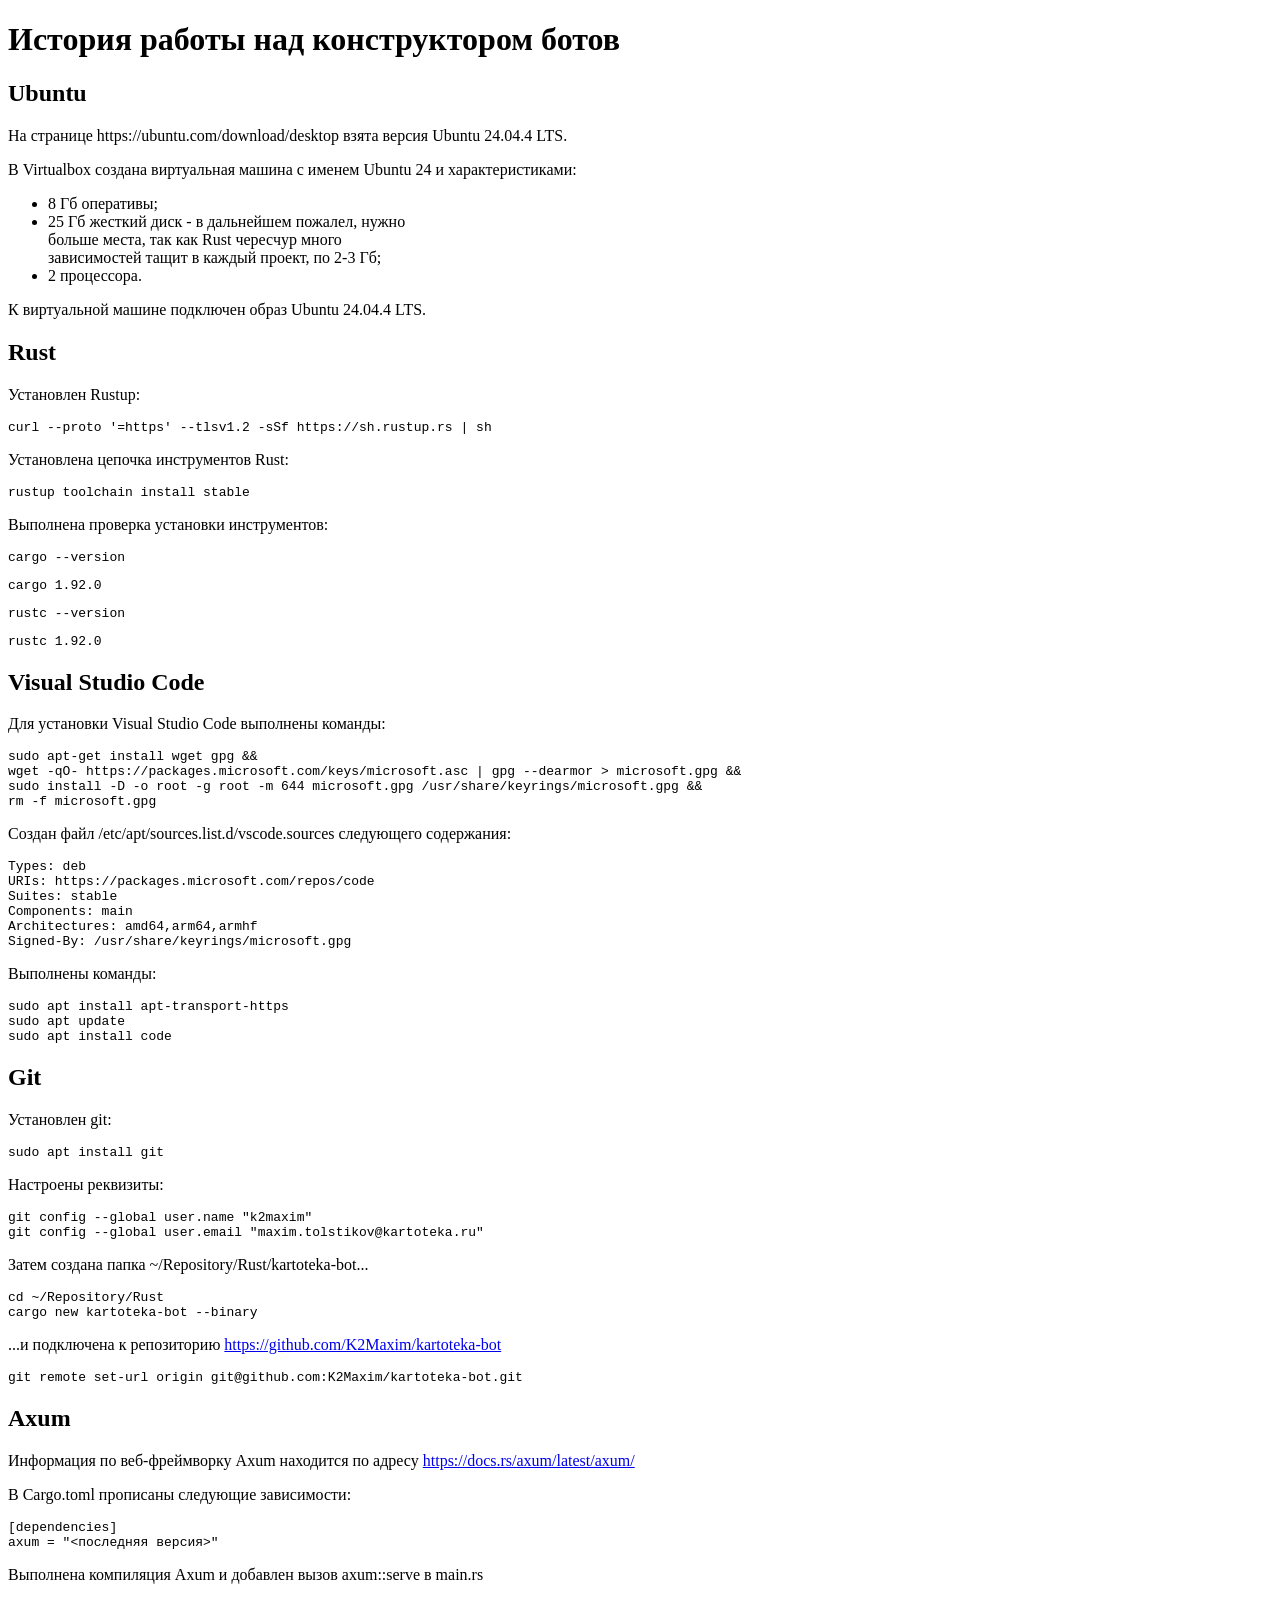
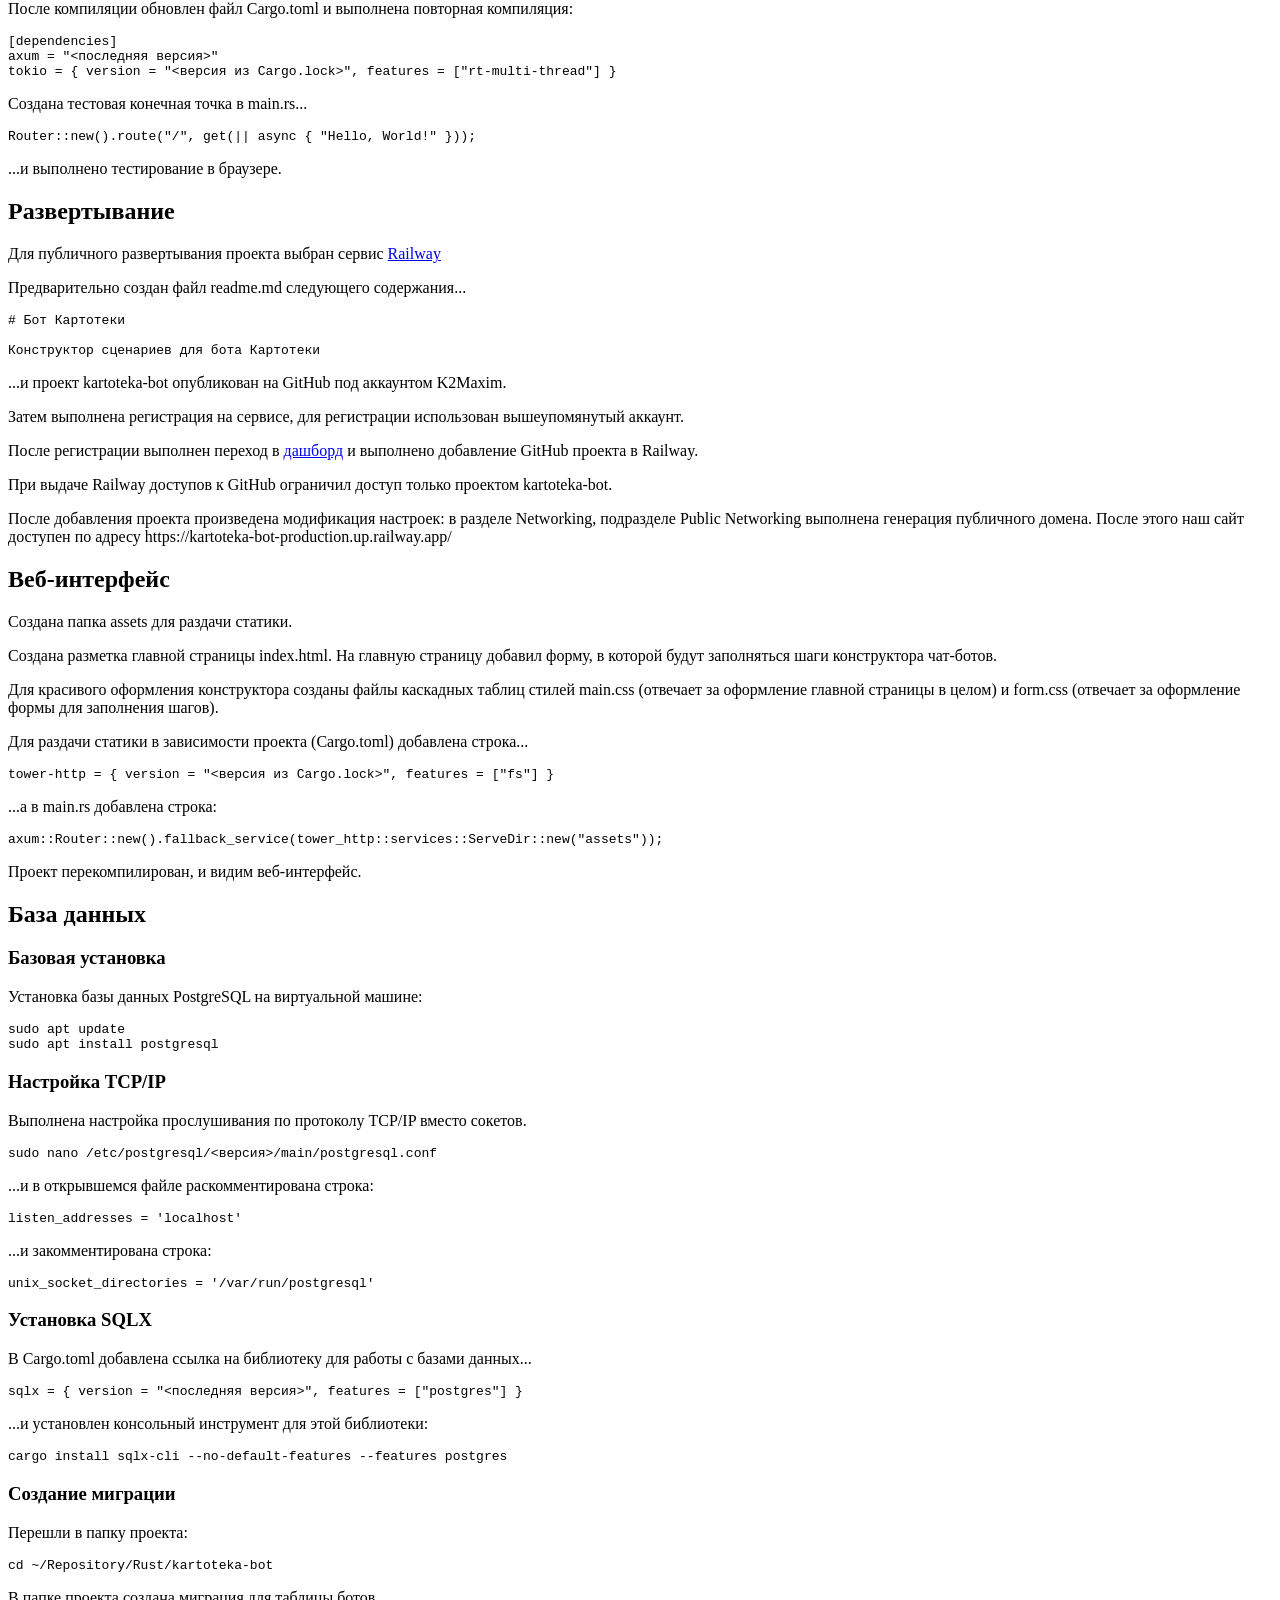
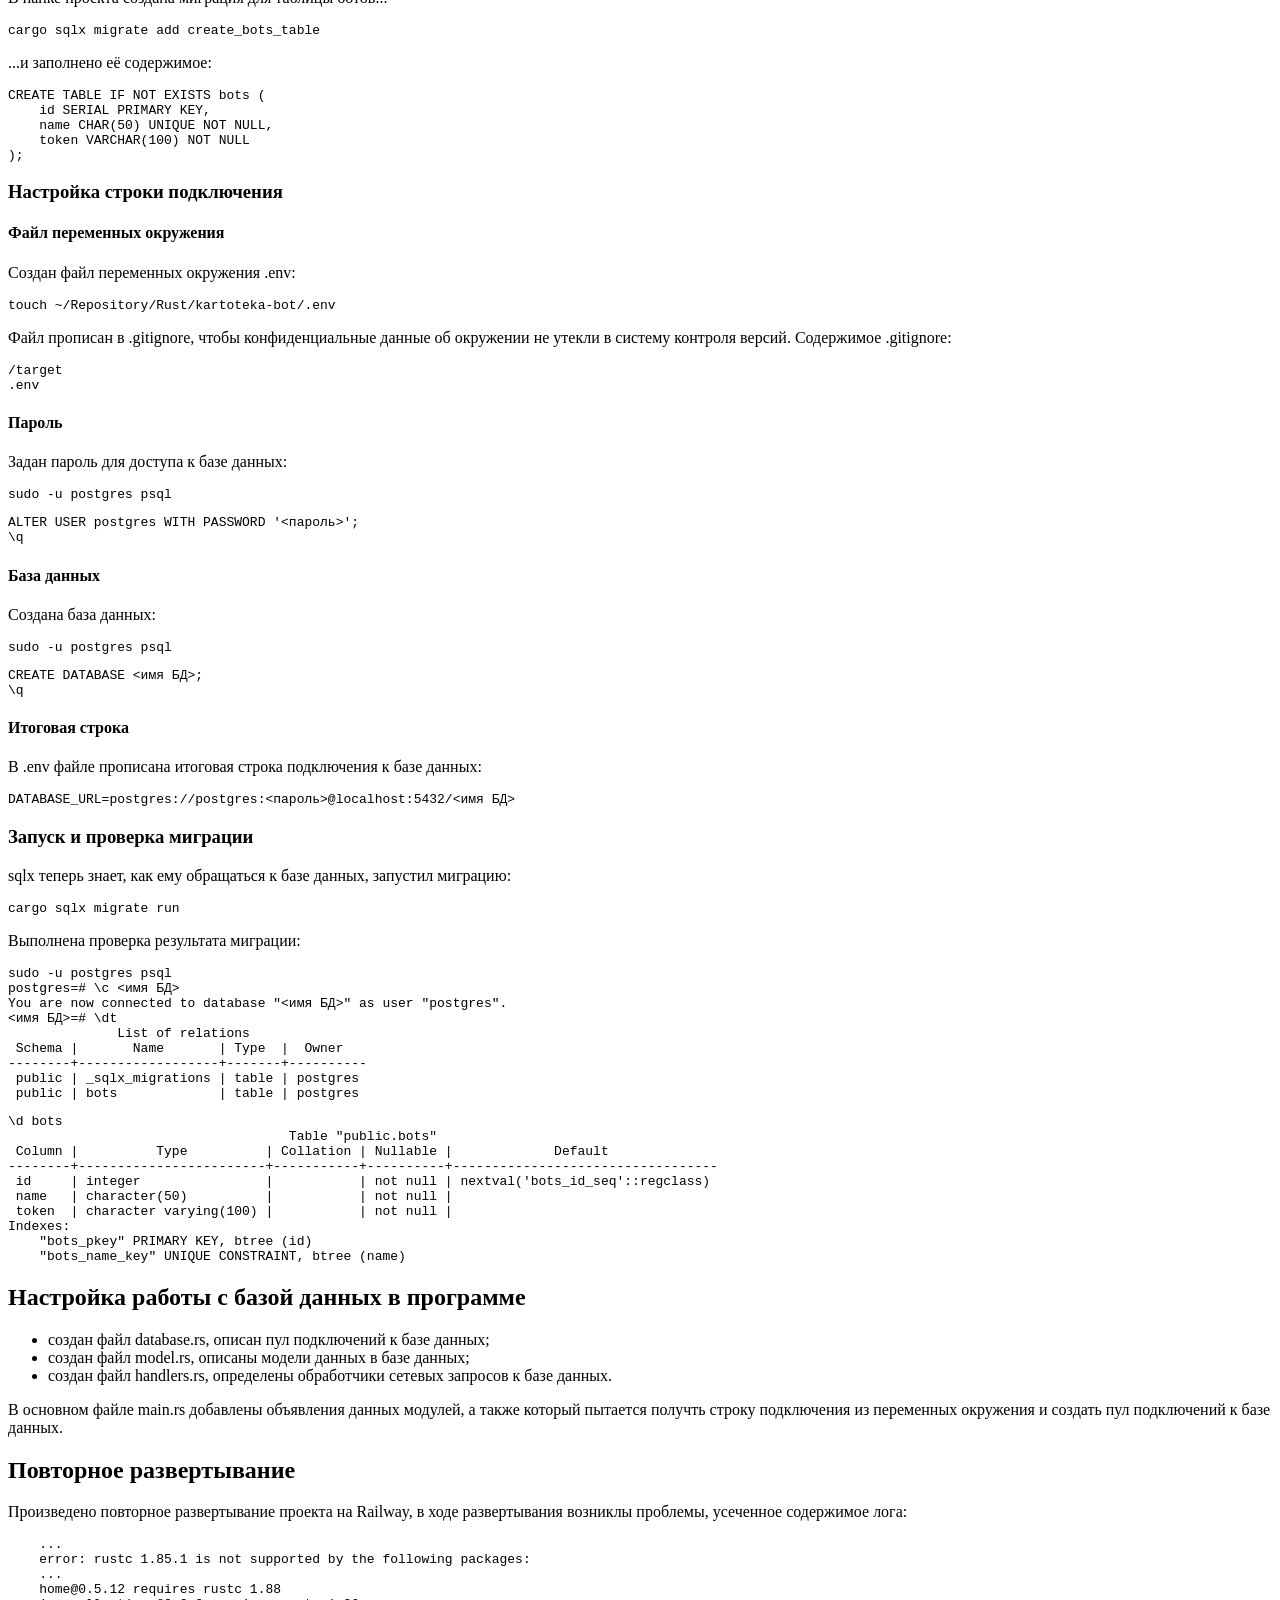
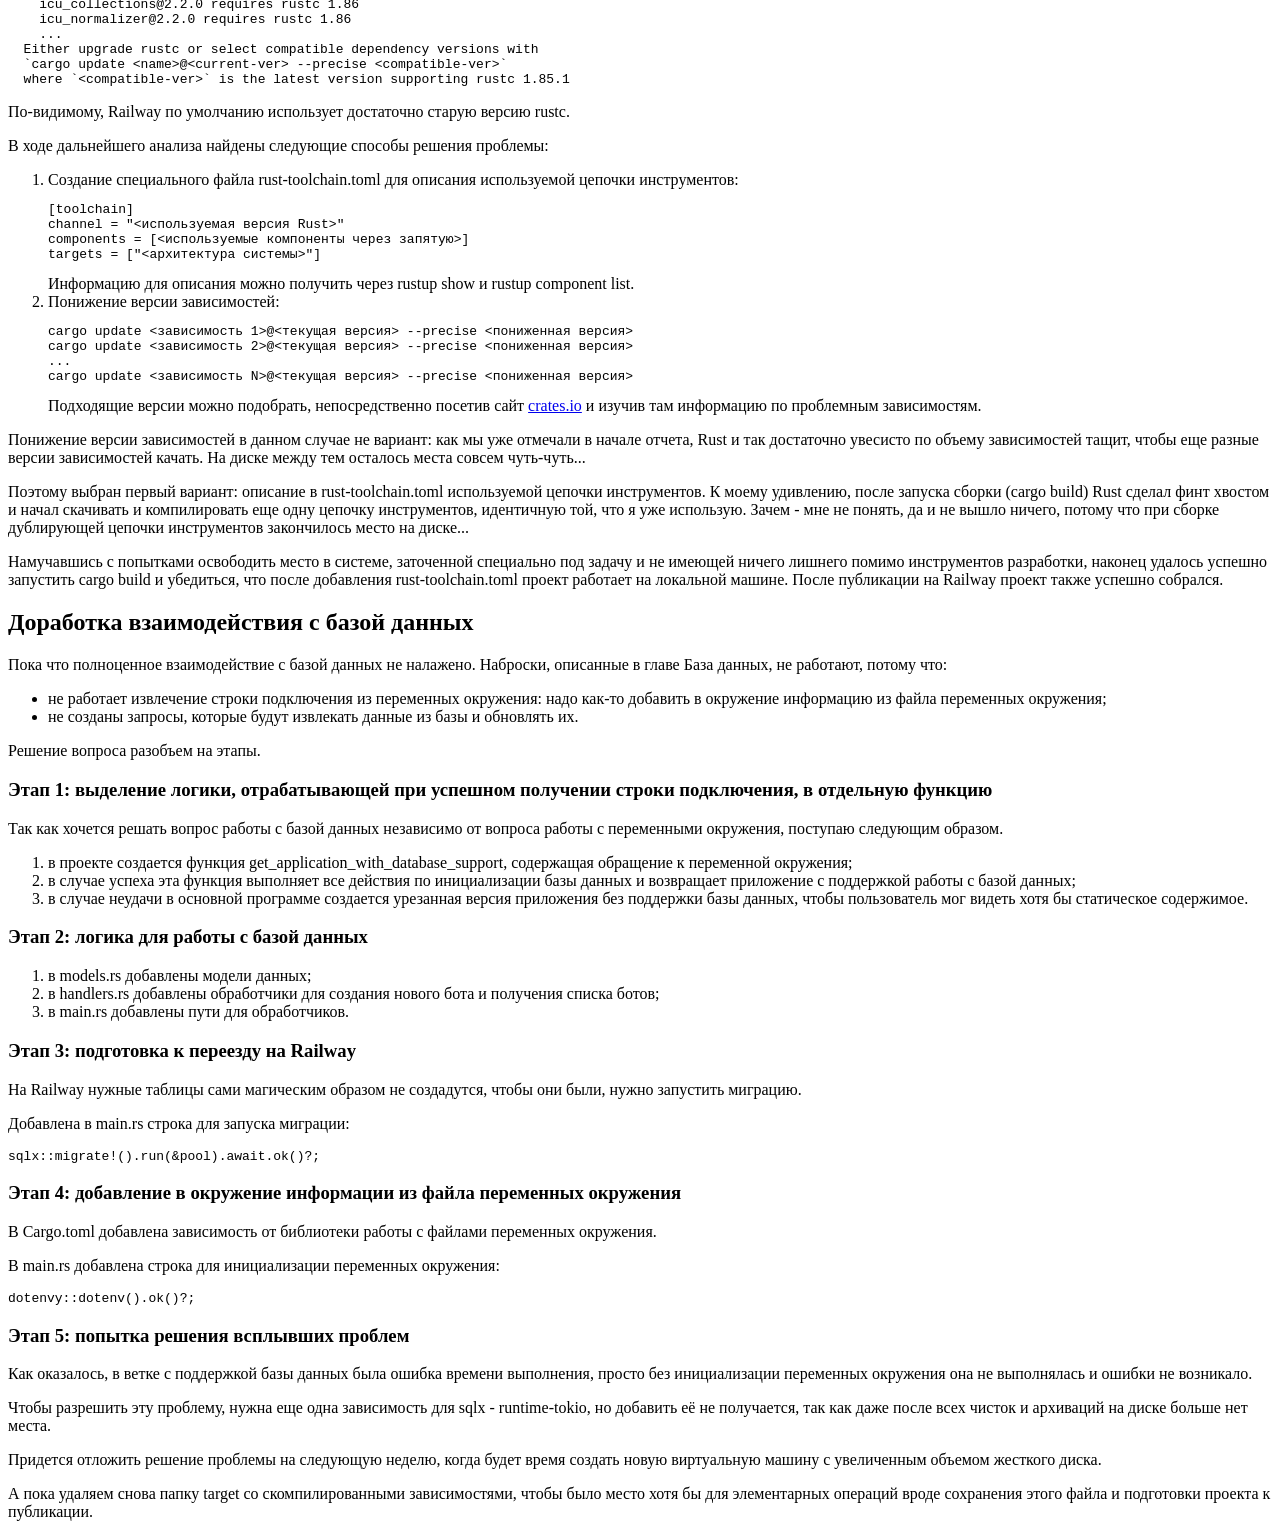
==== assets/history.html @ 2fc9e733 "Продолжение настройки базы данных, дополнение отчета и его переименование из report.html в history.h" ====
<!DOCTYPE html>
<html lang="ru">
<head>
	<meta charset="UTF-8">
	<meta
		name="viewport"
		content="width=device-width, initial-scale=1.0">
	<title>История конструктора ботов</title>
	<link rel="icon" href="[data-uri]">
</head>
<body>
	<h1>История работы над конструктором ботов</h1>

	<h2>Ubuntu</h2>
	<p>На странице https://ubuntu.com/download/desktop взята версия Ubuntu 24.04.4 LTS.</p>
	<p>В Virtualbox создана виртуальная машина с именем Ubuntu 24 и характеристиками:</p>
	<ul>
		<li>8 Гб оперативы;</li>
		<li>
			25 Гб жесткий диск - в дальнейшем пожалел, нужно<br>
			больше места, так как Rust чересчур много<br>
			зависимостей тащит в каждый проект, по 2-3 Гб;
		</li>
		<li>2 процессора.</li>
	</ul>
	<p>К виртуальной машине подключен образ Ubuntu 24.04.4 LTS.</p>
	
	<h2>Rust</h2>
	<p>Установлен Rustup:</p>
	<pre><code>curl --proto '=https' --tlsv1.2 -sSf https://sh.rustup.rs | sh</code></pre>
	<p>Установлена цепочка инструментов Rust:</p>
	<pre><code>rustup toolchain install stable</code></pre>
	<p>Выполнена проверка установки инструментов:</p>
	<pre><code>cargo --version</code></pre>
	<pre><code>cargo 1.92.0</code></pre>
	<pre><code>rustc --version</code></pre>
	<pre><code>rustc 1.92.0</code></pre>

	<h2>Visual Studio Code</h2>
	<p>Для установки Visual Studio Code выполнены команды:</p>
	<pre><code>sudo apt-get install wget gpg &amp;&amp;
wget -qO- https://packages.microsoft.com/keys/microsoft.asc | gpg --dearmor &gt; microsoft.gpg &amp;&amp;
sudo install -D -o root -g root -m 644 microsoft.gpg /usr/share/keyrings/microsoft.gpg &amp;&amp;
rm -f microsoft.gpg</code></pre>
	<p>Создан файл /etc/apt/sources.list.d/vscode.sources следующего содержания:</p>
	<pre><code>Types: deb
URIs: https://packages.microsoft.com/repos/code
Suites: stable
Components: main
Architectures: amd64,arm64,armhf
Signed-By: /usr/share/keyrings/microsoft.gpg</code></pre>
	<p>Выполнены команды:</p>
	<pre><code>sudo apt install apt-transport-https
sudo apt update
sudo apt install code</code></pre>

	<h2>Git</h2>
	<p>Установлен git:</p>
	<pre><code>sudo apt install git</code></pre>
	<p>Настроены реквизиты:</p>
	<pre><code>git config --global user.name "k2maxim"
git config --global user.email "maxim.tolstikov@kartoteka.ru"</code></pre>
	<p>Затем создана папка ~/Repository/Rust/kartoteka-bot...</p>
	<pre><code>cd ~/Repository/Rust
cargo new kartoteka-bot --binary</code></pre>
	<p>
		...и подключена к репозиторию
		<a href="https://github.com/K2Maxim/kartoteka-bot">
			https://github.com/K2Maxim/kartoteka-bot
		</a>
	</p>
	<pre><code>git remote set-url origin git@github.com:K2Maxim/kartoteka-bot.git</code></pre>

	<h2>Axum</h2>
	<p>
		Информация по веб-фреймворку Axum находится по адресу
		<a href="https://docs.rs/axum/latest/axum/">https://docs.rs/axum/latest/axum/</a>
	</p>
	<p>В Cargo.toml прописаны следующие зависимости:</p>
	<pre><code>[dependencies]
axum = "&lt;последняя версия&gt;"</code></pre>
	<p>Выполнена компиляция Axum и добавлен вызов axum::serve в main.rs</p>
	<p>После компиляции обновлен файл Cargo.toml и выполнена повторная компиляция:</p>
	<pre><code>[dependencies]
axum = "&lt;последняя версия&gt;"
tokio = { version = "&lt;версия из Cargo.lock&gt;", features = ["rt-multi-thread"] }</code></pre>
	<p>Создана тестовая конечная точка в main.rs...</p>
	<pre><code>Router::new().route("/", get(|| async { "Hello, World!" }));</code></pre>
	<p>...и выполнено тестирование в браузере.</p>

	<h2>Развертывание</h2>
	<p>Для публичного развертывания проекта выбран сервис <a href="https://railway.com/">Railway</a></p>
	<p>Предварительно создан файл readme.md следующего содержания...</p>
	<pre><code># Бот Картотеки

Конструктор сценариев для бота Картотеки</code></pre>
	<p>...и проект kartoteka-bot опубликован на GitHub под аккаунтом K2Maxim.</p>
	<p>Затем выполнена регистрация на сервисе, для регистрации использован вышеупомянутый аккаунт.</p>
	<p>После регистрации выполнен переход в <a href="https://railway.com/dashboard">дашборд</a> и выполнено добавление GitHub проекта в Railway.</p>
	<p>При выдаче Railway доступов к GitHub ограничил доступ только проектом kartoteka-bot.</p>
	<p>После добавления проекта произведена модификация настроек: в разделе Networking, подразделе Public Networking выполнена генерация публичного домена. После этого наш сайт доступен по адресу https://kartoteka-bot-production.up.railway.app/</p>
	
	<h2>Веб-интерфейс</h2>
	<p>Создана папка assets для раздачи статики.</p>
	<p>Создана разметка главной страницы index.html. На главную страницу добавил форму, в которой будут заполняться шаги конструктора чат-ботов.</p>
	<p>Для красивого оформления конструктора созданы файлы каскадных таблиц стилей main.css (отвечает за оформление главной страницы в целом) и form.css (отвечает за оформление формы для заполнения шагов).</p>
	<p>Для раздачи статики в зависимости проекта (Cargo.toml) добавлена строка...</p>
	<pre><code>tower-http = { version = "&lt;версия из Cargo.lock&gt;", features = ["fs"] }</code></pre>
	<p>...а в main.rs добавлена строка:</p>
	<pre><code>axum::Router::new().fallback_service(tower_http::services::ServeDir::new("assets"));</code></pre>
	<p>Проект перекомпилирован, и видим веб-интерфейс.</p>
	
	<h2>База данных</h2>
	
	<h3>Базовая установка</h3>
	<p>Установка базы данных PostgreSQL на виртуальной машине:</p>
	<pre><code>sudo apt update
sudo apt install postgresql</code></pre>

	<h3>Настройка TCP/IP</h3>
	<p>Выполнена настройка прослушивания по протоколу TCP/IP вместо сокетов.</p>
	<pre><code>sudo nano /etc/postgresql/&lt;версия&gt;/main/postgresql.conf</code></pre>
	<p>...и в открывшемся файле раскомментирована строка:</p>
	<pre><code>listen_addresses = 'localhost'</code></pre>
	<p>...и закомментирована строка:</p>
	<pre><code>unix_socket_directories = '/var/run/postgresql'</code></pre>

	<h3>Установка SQLX</h3>
	<p>В Cargo.toml добавлена ссылка на библиотеку для работы с базами данных...</p>
	<pre><code>sqlx = { version = "&lt;последняя версия&gt;", features = ["postgres"] }</code></pre>
	<p>...и установлен консольный инструмент для этой библиотеки:</p>
	<pre><code>cargo install sqlx-cli --no-default-features --features postgres</code></pre>

	<h3>Создание миграции</h3>
	<p>Перешли в папку проекта:</p>
	<pre><code>cd ~/Repository/Rust/kartoteka-bot</code></pre>
	<p>В папке проекта создана миграция для таблицы ботов...</p>
	<pre><code>cargo sqlx migrate add create_bots_table</code></pre>
	<p>...и заполнено её содержимое:</p>
	<pre><code>CREATE TABLE IF NOT EXISTS bots (
    id SERIAL PRIMARY KEY,
    name CHAR(50) UNIQUE NOT NULL,
    token VARCHAR(100) NOT NULL
);</code></pre>

	<h3>Настройка строки подключения</h3>

	<h4>Файл переменных окружения</h4>
	<p>Создан файл переменных окружения .env:</p>
	<pre><code>touch ~/Repository/Rust/kartoteka-bot/.env</code></pre>
	<p>
	Файл прописан в .gitignore, чтобы конфиденциальные данные об окружении
	не утекли в систему контроля версий. Содержимое .gitignore:
	</p>

	<pre><code>/target
.env</code></pre>

	<h4>Пароль</h4>
	<p>Задан пароль для доступа к базе данных:</p>
	<pre><code>sudo -u postgres psql</code></pre>
	<pre><code>ALTER USER postgres WITH PASSWORD '&lt;пароль&gt;';
\q</code></pre>

	<h4>База данных</h4>
	<p>Создана база данных:</p>
	<pre><code>sudo -u postgres psql</code></pre>
	<pre><code>CREATE DATABASE &lt;имя БД&gt;;
\q</code></pre>

	<h4>Итоговая строка</h4>
	<p>В .env файле прописана итоговая строка подключения к базе данных:</p>
	<pre><code>DATABASE_URL=postgres://postgres:&lt;пароль&gt;@localhost:5432/&lt;имя БД&gt;</code></pre>

	<h3>Запуск и проверка миграции</h3>
	<p>sqlx теперь знает, как ему обращаться к базе данных, запустил миграцию:</p>
	<pre><code>cargo sqlx migrate run</code></pre>
	<p>Выполнена проверка результата миграции:</p>
	<pre><code>sudo -u postgres psql
postgres=# \c &lt;имя БД&gt;
You are now connected to database "&lt;имя БД&gt;" as user "postgres".
&lt;имя БД&gt;=# \dt
              List of relations
 Schema |       Name       | Type  |  Owner
--------+------------------+-------+----------
 public | _sqlx_migrations | table | postgres
 public | bots             | table | postgres</code></pre>

<pre><code>\d bots
                                    Table "public.bots"
 Column |          Type          | Collation | Nullable |             Default
--------+------------------------+-----------+----------+----------------------------------
 id     | integer                |           | not null | nextval('bots_id_seq'::regclass)
 name   | character(50)          |           | not null |
 token  | character varying(100) |           | not null |
Indexes:
    "bots_pkey" PRIMARY KEY, btree (id)
    "bots_name_key" UNIQUE CONSTRAINT, btree (name)</code></pre>

	<h2>Настройка работы с базой данных в программе</h2>
	<ul>
		<li>создан файл database.rs, описан пул подключений к базе данных;</li>
		<li>создан файл model.rs, описаны модели данных в базе данных;</li>
		<li>создан файл handlers.rs, определены обработчики сетевых запросов к базе данных.</li>
	</ul>
	<p>В основном файле main.rs добавлены объявления данных модулей, а также который пытается получть строку подключения из переменных окружения и создать пул подключений к базе данных.</p>
	
	<h2>Повторное развертывание</h2>
	<p>Произведено повторное развертывание проекта на Railway, в ходе развертывания возниклы проблемы, усеченное содержимое лога:</p>
	<pre><code>    ...
    error: rustc 1.85.1 is not supported by the following packages:
    ...
    home@0.5.12 requires rustc 1.88
    icu_collections@2.2.0 requires rustc 1.86
    icu_normalizer@2.2.0 requires rustc 1.86
    ...
  Either upgrade rustc or select compatible dependency versions with
  `cargo update &lt;name&gt;@&lt;current-ver&gt; --precise &lt;compatible-ver&gt;`
  where `&lt;compatible-ver&gt;` is the latest version supporting rustc 1.85.1</code></pre>
	<p>По-видимому, Railway по умолчанию использует достаточно старую версию rustc.</p>
	<p>В ходе дальнейшего анализа найдены следующие способы решения проблемы:</p>
	<ol>
		<li>
			Создание специального файла rust-toolchain.toml
			для описания используемой цепочки инструментов:
			<pre><code>[toolchain]
channel = "&lt;используемая версия Rust&gt;"
components = [&lt;используемые компоненты через запятую&gt;]
targets = ["&lt;архитектура системы&gt;"]</code></pre>
			Информацию для описания можно получить через rustup show и rustup component list.
		</li>
		<li>
			Понижение версии зависимостей:
			<pre><code>cargo update &lt;зависимость 1&gt;@&lt;текущая версия&gt; --precise &lt;пониженная версия&gt;
cargo update &lt;зависимость 2&gt;@&lt;текущая версия&gt; --precise &lt;пониженная версия&gt;
...
cargo update &lt;зависимость N&gt;@&lt;текущая версия&gt; --precise &lt;пониженная версия&gt;</code></pre>
			Подходящие версии можно подобрать, непосредственно посетив
			сайт <a href="https://crates.io/">crates.io</a> и изучив там
			информацию по проблемным зависимостям.
		</li>
	</ol>
	<p>
		Понижение версии зависимостей в данном случае не вариант: как мы уже отмечали
		в начале отчета, Rust и так достаточно увесисто по объему зависимостей тащит,
		чтобы еще разные версии зависимостей качать. На диске между тем осталось места
		совсем чуть-чуть...
	</p>
	<p>
		Поэтому выбран первый вариант: описание в rust-toolchain.toml используемой
		цепочки инструментов. К моему удивлению, после запуска сборки (cargo build)
		Rust сделал финт хвостом и начал скачивать и компилировать еще одну цепочку
		инструментов, идентичную той, что я уже использую. Зачем - мне не понять,
		да и не вышло ничего, потому что при сборке дублирующей цепочки инструментов
		закончилось место на диске...
	</p>
	<p>
		Намучавшись с попытками освободить место в системе, заточенной специально под задачу
		и не имеющей ничего лишнего помимо инструментов разработки, наконец удалось успешно
		запустить cargo build и убедиться, что после добавления rust-toolchain.toml проект
		работает на локальной машине. После публикации на Railway проект также успешно собрался.
	</p>

	<h2>Доработка взаимодействия с базой данных</h2>
	<p>Пока что полноценное взаимодействие с базой данных не налажено. Наброски, описанные в главе База данных, не работают, потому что:</p>
	<ul>
		<li>не работает извлечение строки подключения из переменных окружения: надо как-то добавить в окружение информацию из файла переменных окружения;</li>
		<li>не созданы запросы, которые будут извлекать данные из базы и обновлять их.</li>
	</ul>
	<p>Решение вопроса разобъем на этапы.</p>

	<h3>Этап 1: выделение логики, отрабатывающей при успешном получении строки подключения, в отдельную функцию</h3>
	<p>Так как хочется решать вопрос работы с базой данных независимо от вопроса работы с переменными окружения, поступаю следующим образом.</p>
	<ol>
		<li>в проекте создается функция get_application_with_database_support, содержащая обращение к переменной окружения;</li>
		<li>в случае успеха эта функция выполняет все действия по инициализации базы данных и возвращает приложение с поддержкой работы с базой данных;</li>
		<li>в случае неудачи в основной программе создается урезанная версия приложения без поддержки базы данных, чтобы пользователь мог видеть хотя бы статическое содержимое.</li>
	</ol>

	<h3>Этап 2: логика для работы с базой данных</h3>
	<ol>
		<li>в models.rs добавлены модели данных;</li>
		<li>в handlers.rs добавлены обработчики для создания нового бота и получения списка ботов;</li>
		<li>в main.rs добавлены пути для обработчиков.</li>
	</ol>

	<h3>Этап 3: подготовка к переезду на Railway</h3>
	<p>На Railway нужные таблицы сами магическим образом не создадутся, чтобы они были, нужно запустить миграцию.</p>
	<p>Добавлена в main.rs строка для запуска миграции:</p>
	<pre><code>sqlx::migrate!().run(&pool).await.ok()?;</code></pre>

	<h3>Этап 4: добавление в окружение информации из файла переменных окружения</h3>
	<p>В Cargo.toml добавлена зависимость от библиотеки работы с файлами переменных окружения.</p>
	<p>В main.rs добавлена строка для инициализации переменных окружения:</p>
	<pre><code>dotenvy::dotenv().ok()?;</code></pre>

	<h3>Этап 5: попытка решения всплывших проблем</h3>
	<p>Как оказалось, в ветке с поддержкой базы данных была ошибка времени выполнения, просто без инициализации переменных окружения она не выполнялась и ошибки не возникало.</p>
	<p>Чтобы разрешить эту проблему, нужна еще одна зависимость для sqlx - runtime-tokio, но добавить её не получается, так как даже после всех чисток и архиваций на диске больше нет места.</p>
	<p>Придется отложить решение проблемы на следующую неделю, когда будет время создать новую виртуальную машину с увеличенным объемом жесткого диска.</p>
	<p>А пока удаляем снова папку target со скомпилированными зависимостями, чтобы было место хотя бы для элементарных операций вроде сохранения этого файла и подготовки проекта к публикации.</p>
</body>
</html>
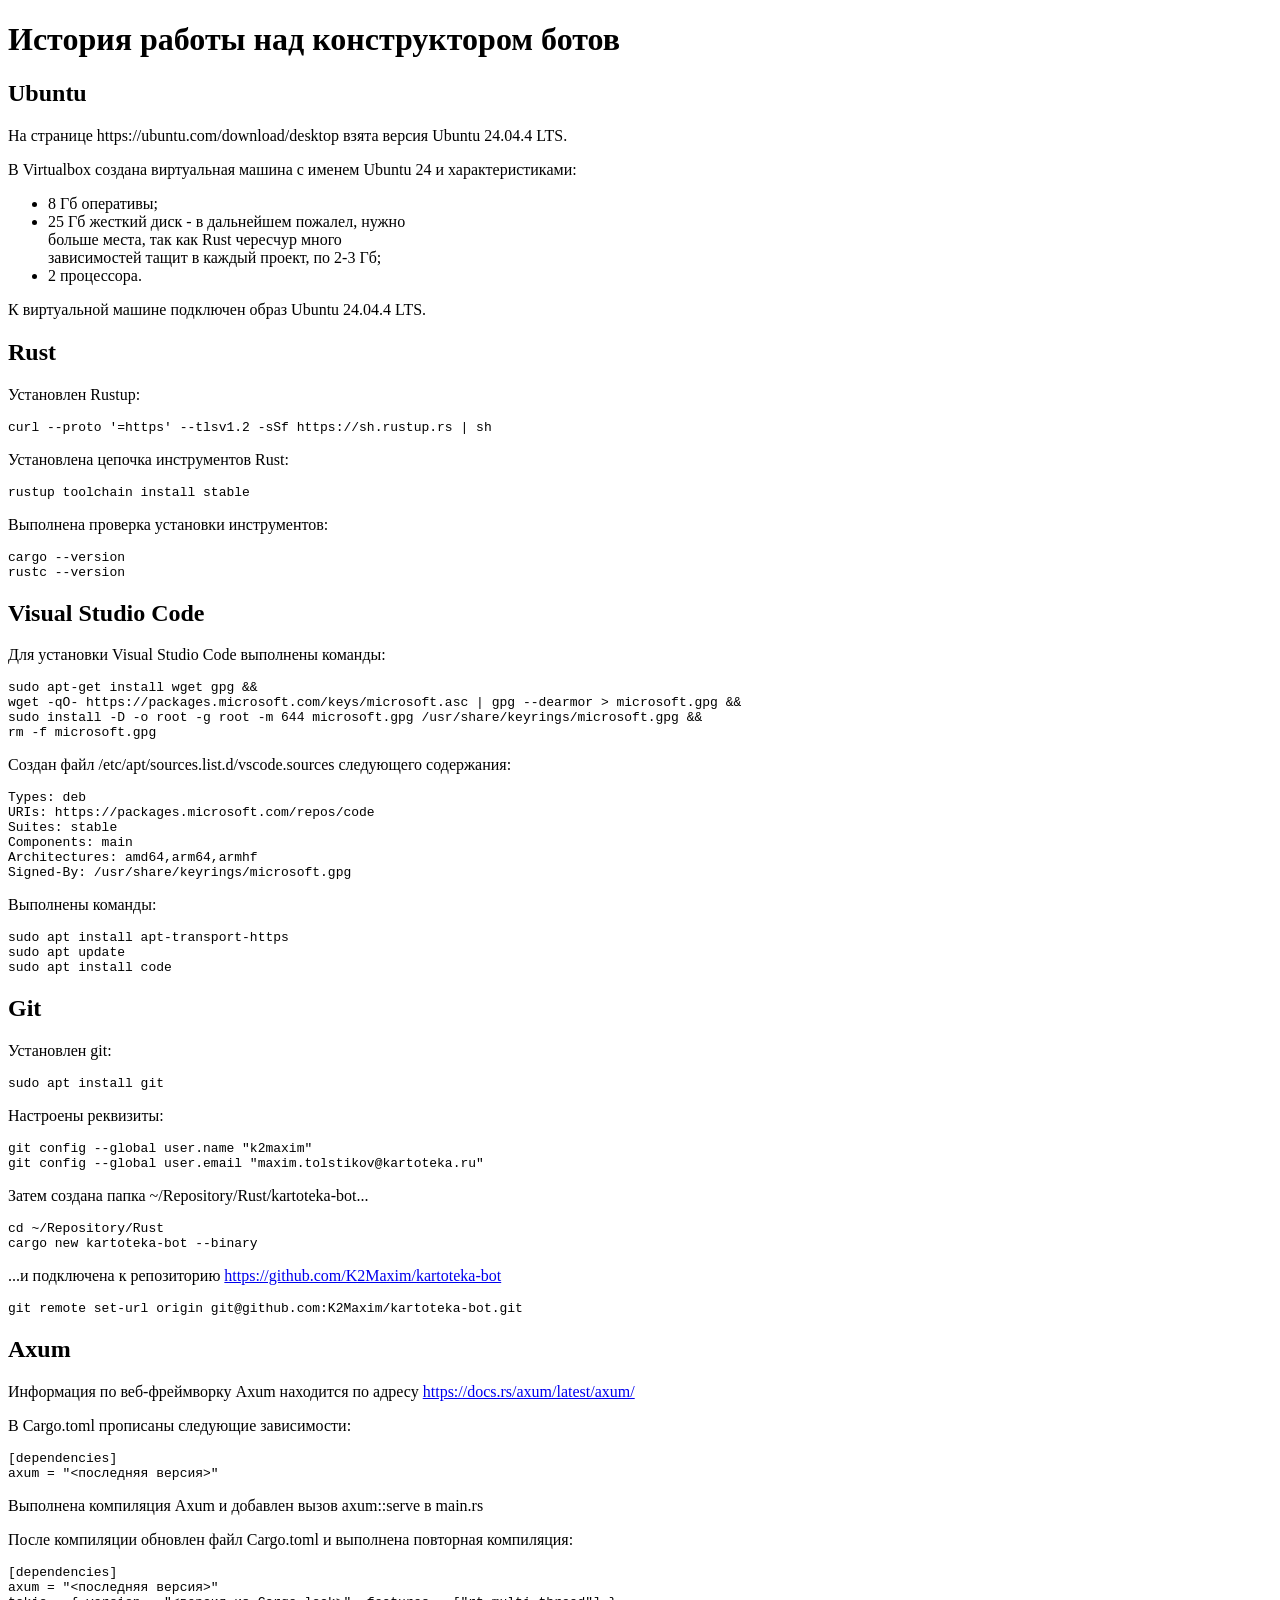
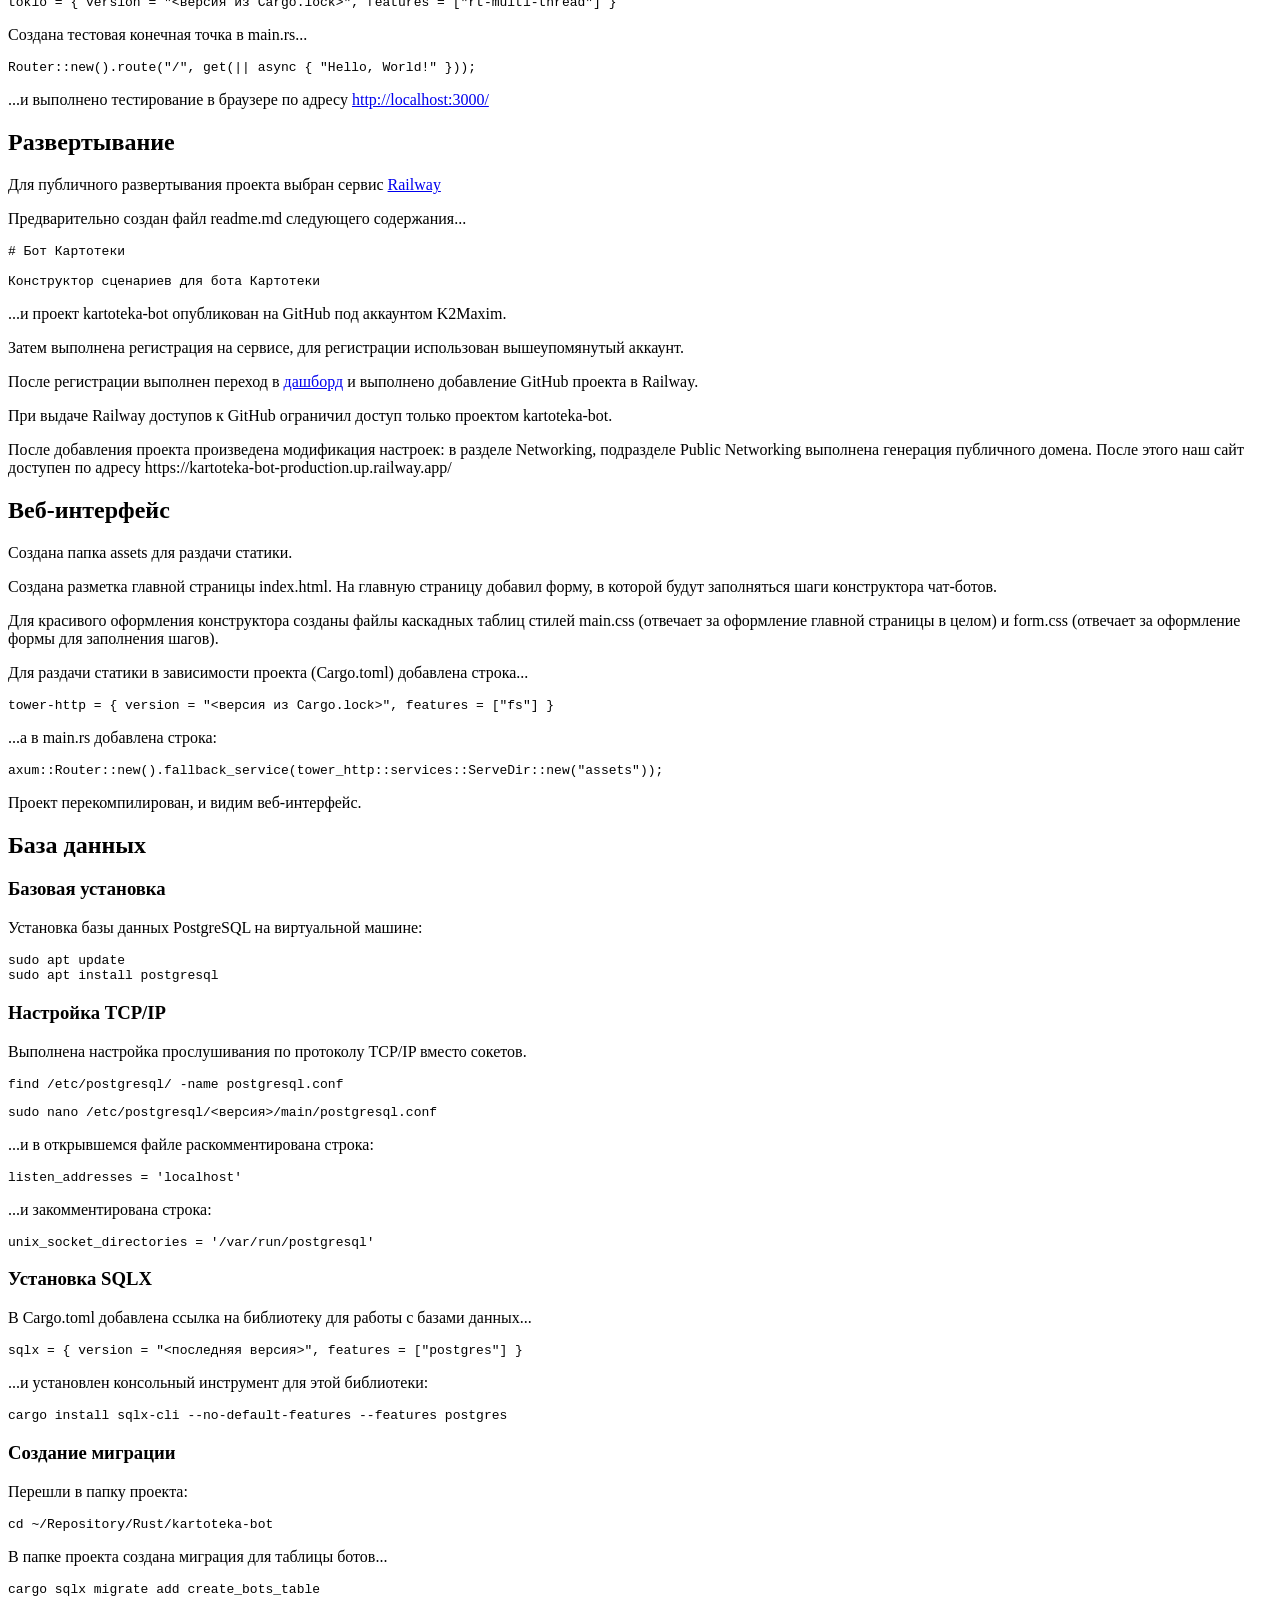
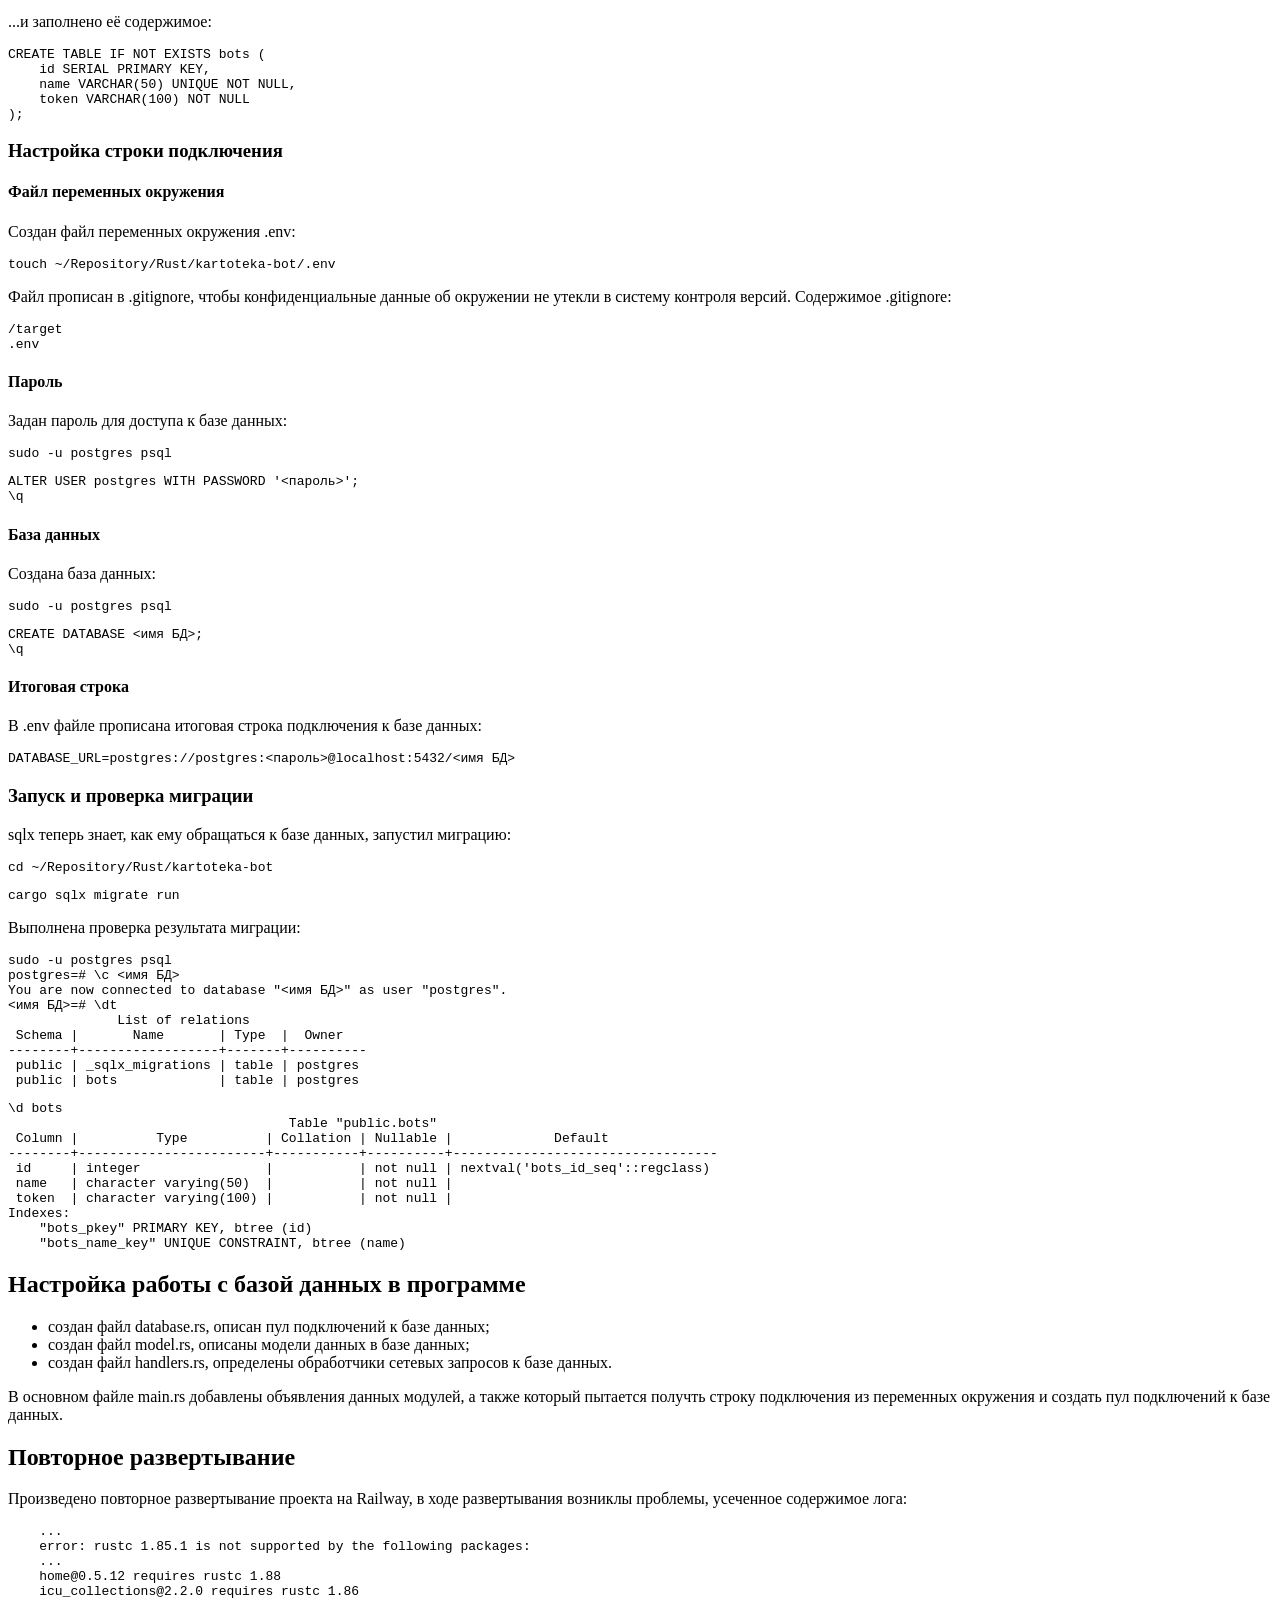
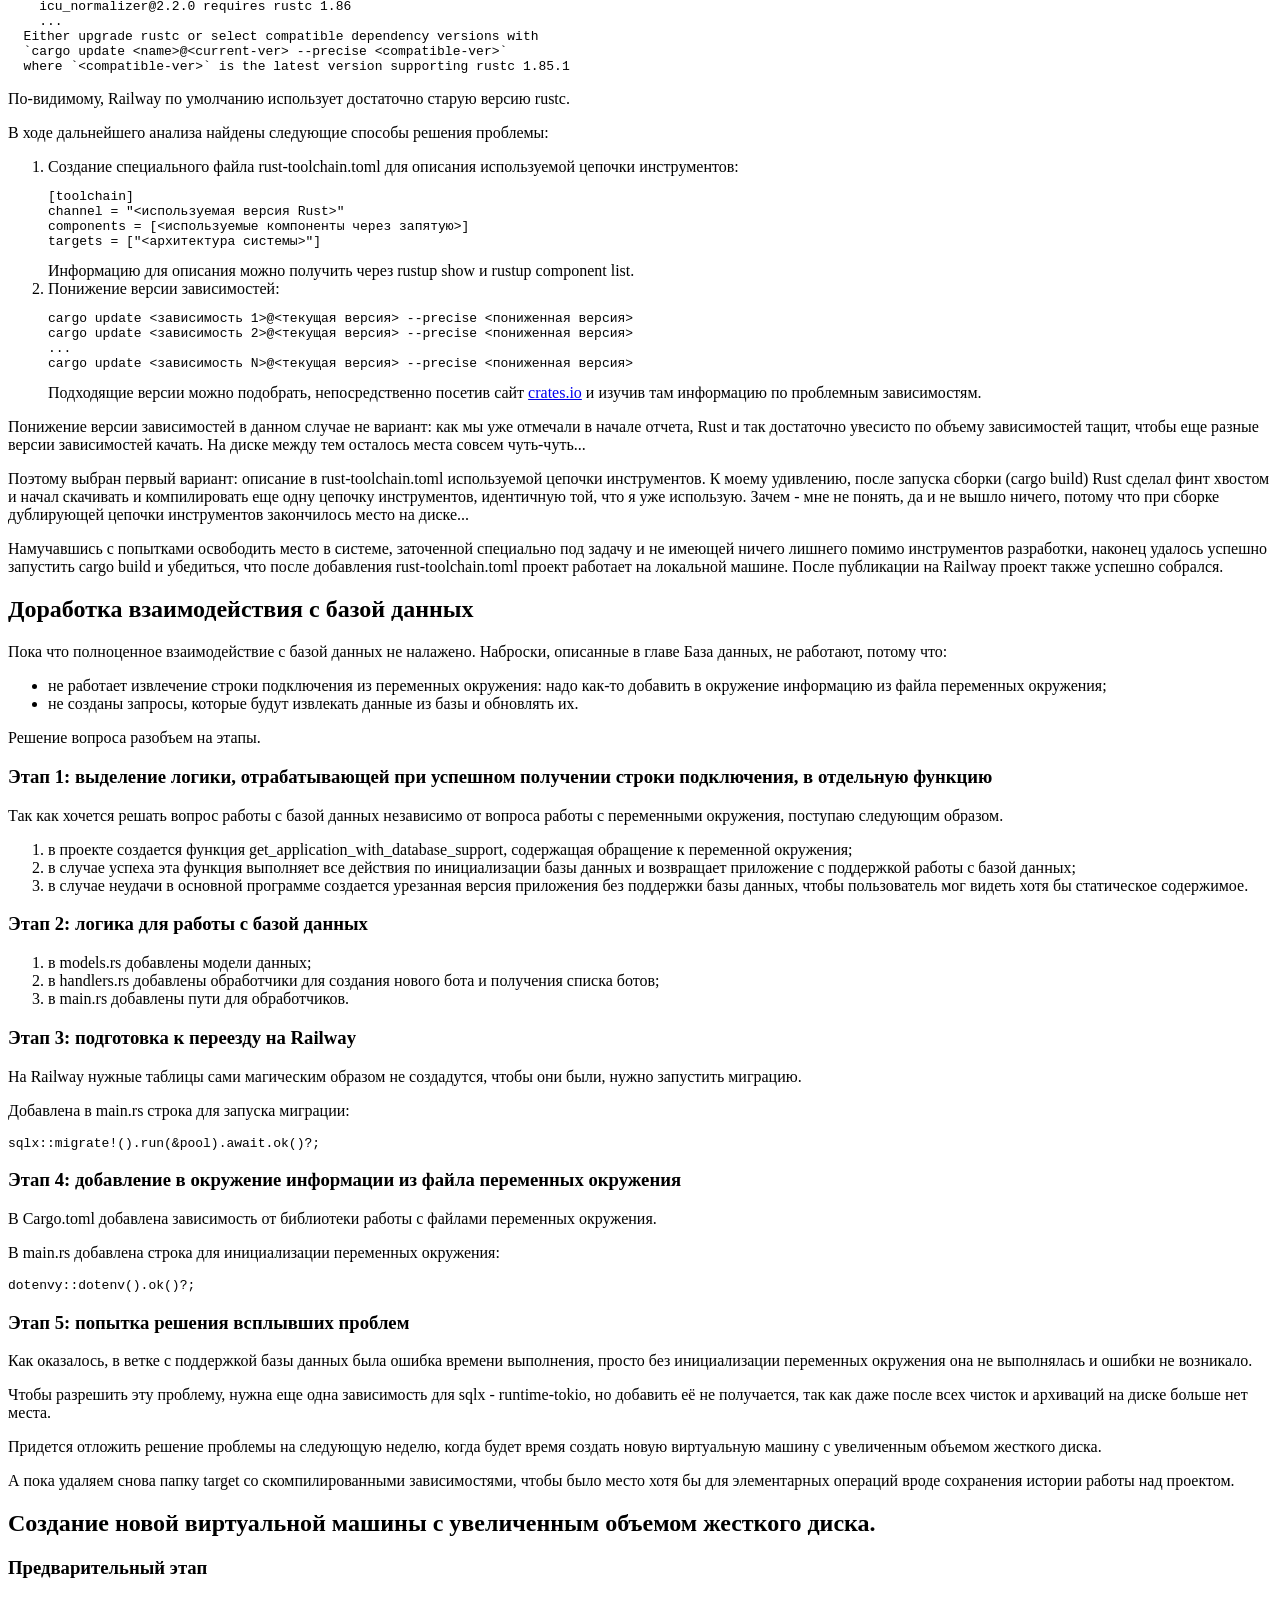
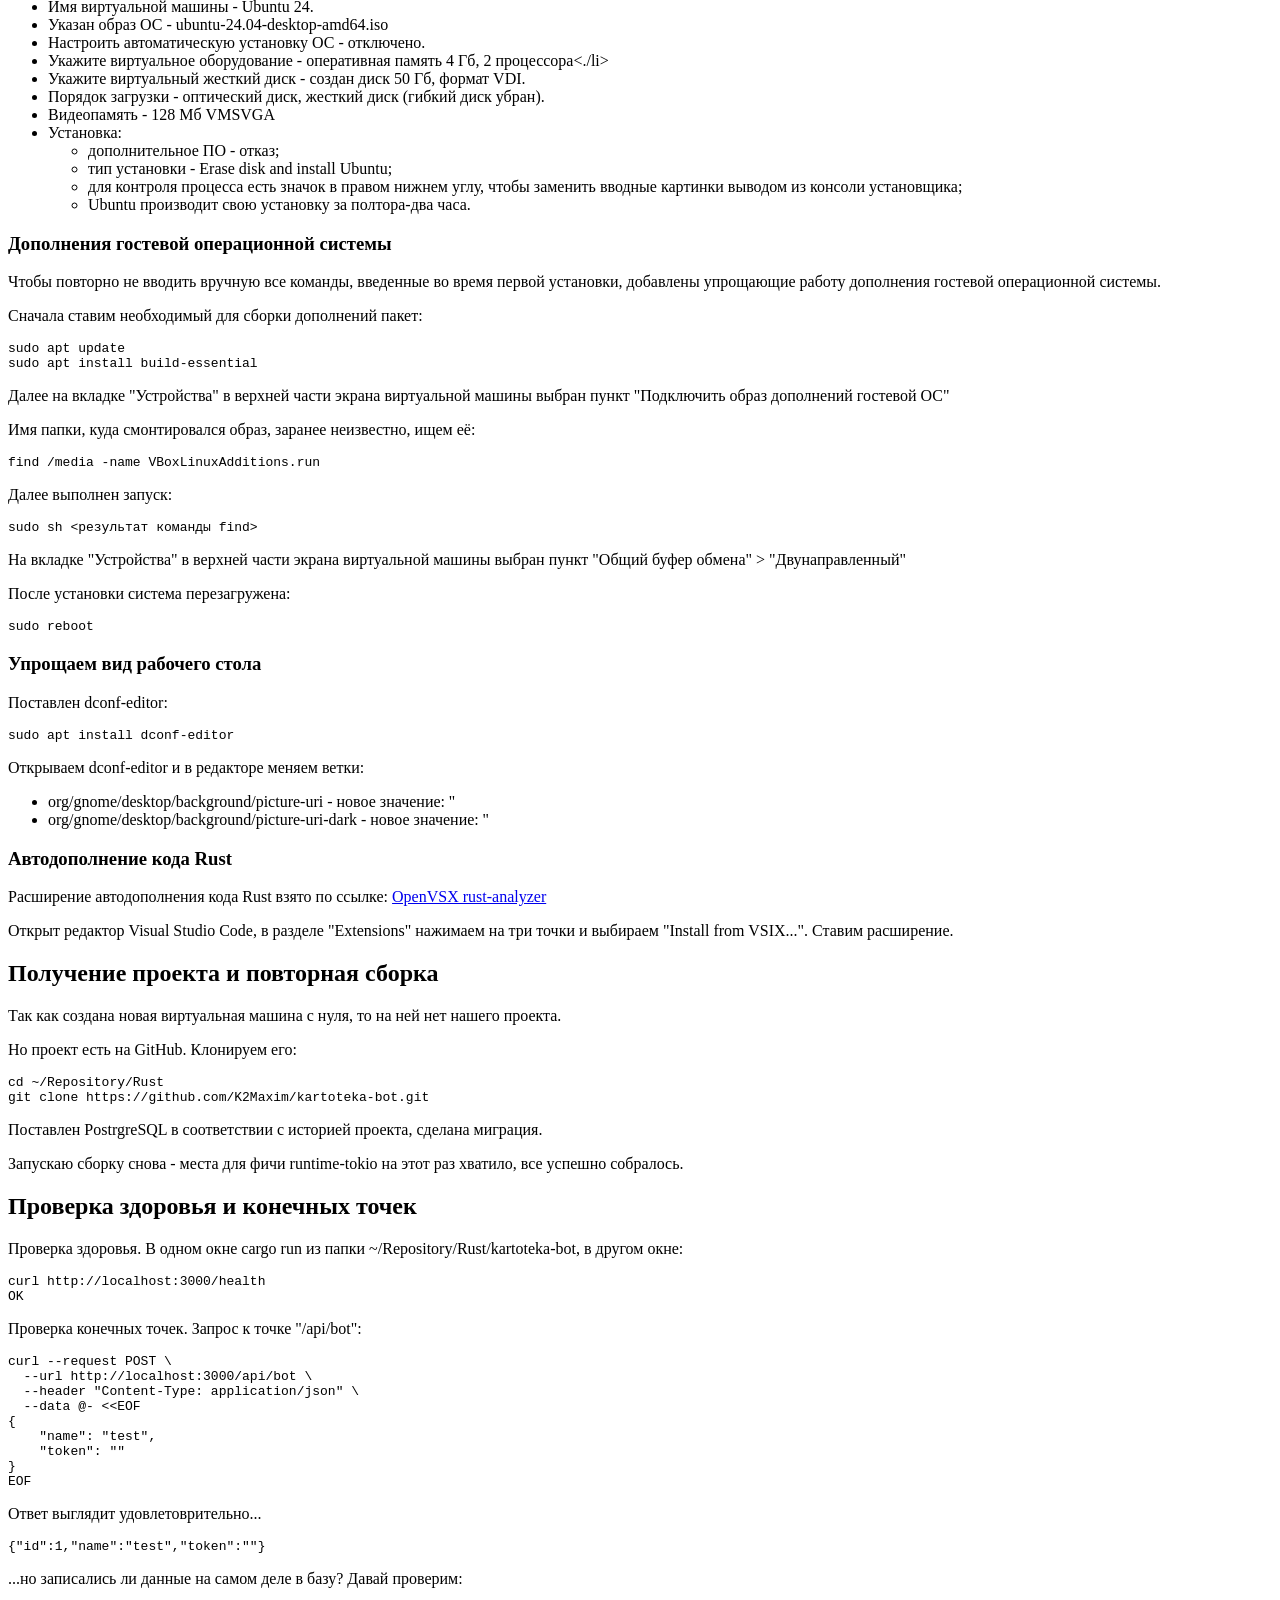
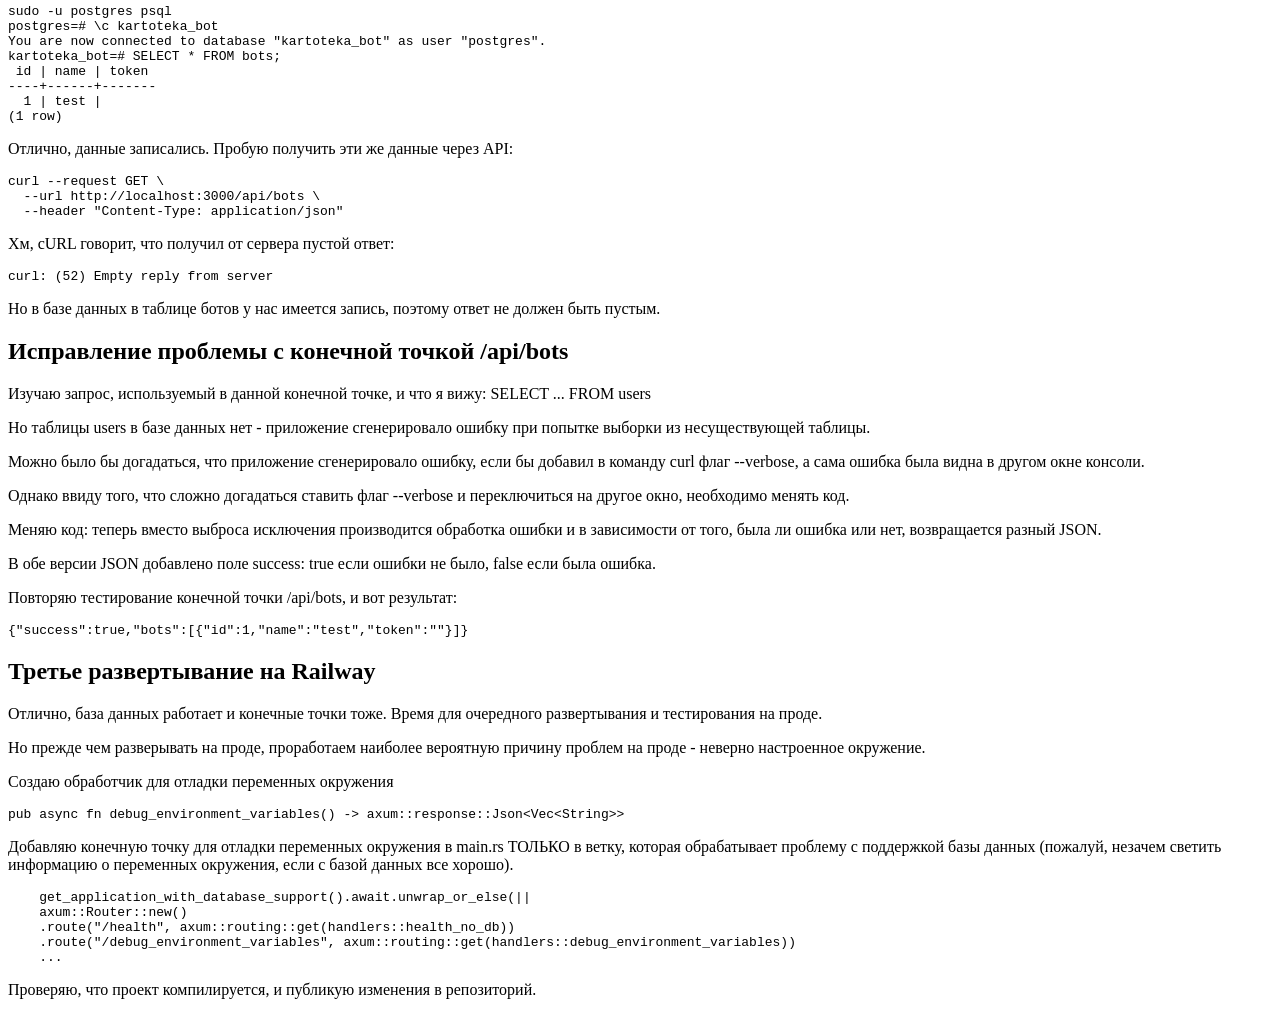
==== commit e09e0e5f: "Доработка таблицы ботов и конечных точек, связанных с этой таблицей. Добавление обработки ошибок при" ====
--- a/assets/history.html
+++ b/assets/history.html
@@ -31,10 +31,8 @@
 	<p>Установлена цепочка инструментов Rust:</p>
 	<pre><code>rustup toolchain install stable</code></pre>
 	<p>Выполнена проверка установки инструментов:</p>
-	<pre><code>cargo --version</code></pre>
-	<pre><code>cargo 1.92.0</code></pre>
-	<pre><code>rustc --version</code></pre>
-	<pre><code>rustc 1.92.0</code></pre>
+	<pre><code>cargo --version
+rustc --version</code></pre>
 
 	<h2>Visual Studio Code</h2>
 	<p>Для установки Visual Studio Code выполнены команды:</p>
@@ -86,7 +84,7 @@
 tokio = { version = "&lt;версия из Cargo.lock&gt;", features = ["rt-multi-thread"] }</code></pre>
 	<p>Создана тестовая конечная точка в main.rs...</p>
 	<pre><code>Router::new().route("/", get(|| async { "Hello, World!" }));</code></pre>
-	<p>...и выполнено тестирование в браузере.</p>
+	<p>...и выполнено тестирование в браузере по адресу <a href="http://localhost:3000/">http://localhost:3000/</a></p>
 
 	<h2>Развертывание</h2>
 	<p>Для публичного развертывания проекта выбран сервис <a href="https://railway.com/">Railway</a></p>
@@ -119,6 +117,7 @@
 
 	<h3>Настройка TCP/IP</h3>
 	<p>Выполнена настройка прослушивания по протоколу TCP/IP вместо сокетов.</p>
+	<pre><code>find /etc/postgresql/ -name postgresql.conf</code></pre>
 	<pre><code>sudo nano /etc/postgresql/&lt;версия&gt;/main/postgresql.conf</code></pre>
 	<p>...и в открывшемся файле раскомментирована строка:</p>
 	<pre><code>listen_addresses = 'localhost'</code></pre>
@@ -139,7 +138,7 @@
 	<p>...и заполнено её содержимое:</p>
 	<pre><code>CREATE TABLE IF NOT EXISTS bots (
     id SERIAL PRIMARY KEY,
-    name CHAR(50) UNIQUE NOT NULL,
+    name VARCHAR(50) UNIQUE NOT NULL,
     token VARCHAR(100) NOT NULL
 );</code></pre>
 
@@ -174,6 +173,7 @@
 
 	<h3>Запуск и проверка миграции</h3>
 	<p>sqlx теперь знает, как ему обращаться к базе данных, запустил миграцию:</p>
+	<pre><code>cd ~/Repository/Rust/kartoteka-bot</code></pre>
 	<pre><code>cargo sqlx migrate run</code></pre>
 	<p>Выполнена проверка результата миграции:</p>
 	<pre><code>sudo -u postgres psql
@@ -191,7 +191,7 @@
  Column |          Type          | Collation | Nullable |             Default
 --------+------------------------+-----------+----------+----------------------------------
  id     | integer                |           | not null | nextval('bots_id_seq'::regclass)
- name   | character(50)          |           | not null |
+ name   | character varying(50)  |           | not null |
  token  | character varying(100) |           | not null |
 Indexes:
     "bots_pkey" PRIMARY KEY, btree (id)
@@ -298,6 +298,123 @@
 	<p>Как оказалось, в ветке с поддержкой базы данных была ошибка времени выполнения, просто без инициализации переменных окружения она не выполнялась и ошибки не возникало.</p>
 	<p>Чтобы разрешить эту проблему, нужна еще одна зависимость для sqlx - runtime-tokio, но добавить её не получается, так как даже после всех чисток и архиваций на диске больше нет места.</p>
 	<p>Придется отложить решение проблемы на следующую неделю, когда будет время создать новую виртуальную машину с увеличенным объемом жесткого диска.</p>
-	<p>А пока удаляем снова папку target со скомпилированными зависимостями, чтобы было место хотя бы для элементарных операций вроде сохранения этого файла и подготовки проекта к публикации.</p>
+	<p>А пока удаляем снова папку target со скомпилированными зависимостями, чтобы было место хотя бы для элементарных операций вроде сохранения истории работы над проектом.</p>
+	
+	<h2>Создание новой виртуальной машины с увеличенным объемом жесткого диска.</h2>
+
+	<h3>Предварительный этап</h3>
+	<ul>
+		<li>Имя виртуальной машины - Ubuntu 24.</li>
+		<li>Указан образ ОС - ubuntu-24.04-desktop-amd64.iso</li>
+		<li>Настроить автоматическую установку ОС - отключено.</li>
+		<li>Укажите виртуальное оборудование - оперативная память 4 Гб, 2 процессора<./li>
+		<li>Укажите виртуальный жесткий диск - создан диск 50 Гб, формат VDI.</li>
+		<li>Порядок загрузки - оптический диск, жесткий диск (гибкий диск убран).</li>
+		<li>Видеопамять - 128 Мб VMSVGA</li>
+		<li>Установка:
+			<ul>
+				<li>дополнительное ПО - отказ;</li>
+				<li>тип установки - Erase disk and install Ubuntu;</li>
+				<li>для контроля процесса есть значок в правом нижнем углу, чтобы заменить вводные картинки выводом из консоли установщика;</li>
+				<li>Ubuntu производит свою установку за полтора-два часа.</li>
+			</ul>
+		</li>
+	</ul>
+	
+	<h3>Дополнения гостевой операционной системы</h3>
+	<p>Чтобы повторно не вводить вручную все команды, введенные во время первой установки, добавлены упрощающие работу дополнения гостевой операционной системы.</p>
+	<p>Сначала ставим необходимый для сборки дополнений пакет:</p>
+	<pre><code>sudo apt update
+sudo apt install build-essential</code></pre>
+	<p>Далее на вкладке "Устройства" в верхней части экрана виртуальной машины выбран пункт "Подключить образ дополнений гостевой ОС"</p>
+	<p>Имя папки, куда смонтировался образ, заранее неизвестно, ищем её:</p>
+	<pre><code>find /media -name VBoxLinuxAdditions.run</code></pre>
+	<p>Далее выполнен запуск:</p>
+	<pre><code>sudo sh &lt;результат команды find&gt;</code></pre>
+	<p>На вкладке "Устройства" в верхней части экрана виртуальной машины выбран пункт "Общий буфер обмена" > "Двунаправленный"</p>
+	<p>После установки система перезагружена:</p>
+	<pre><code>sudo reboot</code></pre>
+
+	<h3>Упрощаем вид рабочего стола</h3>
+	<p>Поставлен dconf-editor:</p>
+	<pre><code>sudo apt install dconf-editor</code></pre>
+
+	<p>Открываем dconf-editor и в редакторе меняем ветки:</p>
+	<ul>
+		<li>org/gnome/desktop/background/picture-uri - новое значение: ''</li>
+		<li>org/gnome/desktop/background/picture-uri-dark - новое значение: ''</li>
+	</ul>
+
+	<h3>Автодополнение кода Rust</h3>
+	<p>Расширение автодополнения кода Rust взято по ссылке: <a href="https://open-vsx.org/extension/rust-lang/rust-analyzer">OpenVSX rust-analyzer</a></p>
+	<p>Открыт редактор Visual Studio Code, в разделе "Extensions" нажимаем на три точки и выбираем "Install from VSIX...". Ставим расширение.</p>
+	
+	<h2>Получение проекта и повторная сборка</h2>
+	<p>Так как создана новая виртуальная машина с нуля, то на ней нет нашего проекта.</p>
+	<p>Но проект есть на GitHub. Клонируем его:</p>
+	<pre><code>cd ~/Repository/Rust
+git clone https://github.com/K2Maxim/kartoteka-bot.git</code></pre>
+	<p>Поставлен PostrgreSQL в соответствии с историей проекта, сделана миграция.</p>
+	<p>Запускаю сборку снова - места для фичи runtime-tokio на этот раз хватило, все успешно собралось.</p>
+	
+	<h2>Проверка здоровья и конечных точек</h2>
+	<p>Проверка здоровья. В одном окне cargo run из папки ~/Repository/Rust/kartoteka-bot, в другом окне:</p>
+	<pre><code>curl http://localhost:3000/health
+OK</code></pre>
+	<p>Проверка конечных точек. Запрос к точке "/api/bot":</p>
+	<pre><code>curl --request POST \
+  --url http://localhost:3000/api/bot \
+  --header "Content-Type: application/json" \
+  --data @- &lt;&lt;EOF
+{
+    "name": "test",
+    "token": ""
+}
+EOF</code></pre>
+	<p>Ответ выглядит удовлетоврительно...</p>
+	<pre><code>{"id":1,"name":"test","token":""}</code></pre>
+	<p>...но записались ли данные на самом деле в базу? Давай проверим:</p>
+	<pre><code>sudo -u postgres psql
+postgres=# \c kartoteka_bot
+You are now connected to database "kartoteka_bot" as user "postgres".
+kartoteka_bot=# SELECT * FROM bots;
+ id | name | token 
+----+------+-------
+  1 | test | 
+(1 row)</code></pre>
+	<p>Отлично, данные записались. Пробую получить эти же данные через API:</p>
+	<pre><code>curl --request GET \
+  --url http://localhost:3000/api/bots \
+  --header "Content-Type: application/json"</code></pre>
+	<p>Хм, cURL говорит, что получил от сервера пустой ответ:</p>
+	<pre><code>curl: (52) Empty reply from server</code></pre>
+	<p>Но в базе данных в таблице ботов у нас имеется запись, поэтому ответ не должен быть пустым.</p>
+	
+	<h2>Исправление проблемы с конечной точкой /api/bots</h2>
+	<p>Изучаю запрос, используемый в данной конечной точке, и что я вижу: SELECT ... FROM users</p>
+	<p>Но таблицы users в базе данных нет - приложение сгенерировало ошибку при попытке выборки из несуществующей таблицы.</p>
+	<p>Можно было бы догадаться, что приложение сгенерировало ошибку, если бы добавил в команду curl флаг --verbose, а сама ошибка была видна в другом окне консоли.</p>
+	<p>Однако ввиду того, что сложно догадаться ставить флаг --verbose и переключиться на другое окно, необходимо менять код.</p>
+	<p>Меняю код: теперь вместо выброса исключения производится обработка ошибки и в зависимости от того, была ли ошибка или нет, возвращается разный JSON.</p>
+	<p>В обе версии JSON добавлено поле success: true если ошибки не было, false если была ошибка.</p>
+	<p>Повторяю тестирование конечной точки /api/bots, и вот результат:</p>
+	<pre><code>{"success":true,"bots":[{"id":1,"name":"test","token":""}]}</code></pre>
+
+    <h2>Третье развертывание на Railway</h2>
+    <p>Отлично, база данных работает и конечные точки тоже. Время для очередного развертывания и тестирования на проде.</p>
+    <p>Но прежде чем разверывать на проде, проработаем наиболее вероятную причину проблем на проде - неверно настроенное окружение.</p>
+    <p>Создаю обработчик для отладки переменных окружения</p>
+    <pre><code>pub async fn debug_environment_variables() -> axum::response::Json&lt;Vec&lt;String&gt;&gt;</code></pre>
+    <p>
+        Добавляю конечную точку для отладки переменных окружения в main.rs ТОЛЬКО в ветку,
+        которая обрабатывает проблему с поддержкой базы данных (пожалуй, незачем светить
+        информацию о переменных окружения, если с базой данных все хорошо).
+    </p>
+    <pre><code>    get_application_with_database_support().await.unwrap_or_else(||
+    axum::Router::new()
+    .route("/health", axum::routing::get(handlers::health_no_db))
+    .route("/debug_environment_variables", axum::routing::get(handlers::debug_environment_variables))
+    ...</code></pre>
+    <p>Проверяю, что проект компилируется, и публикую изменения в репозиторий.</p>
 </body>
 </html>
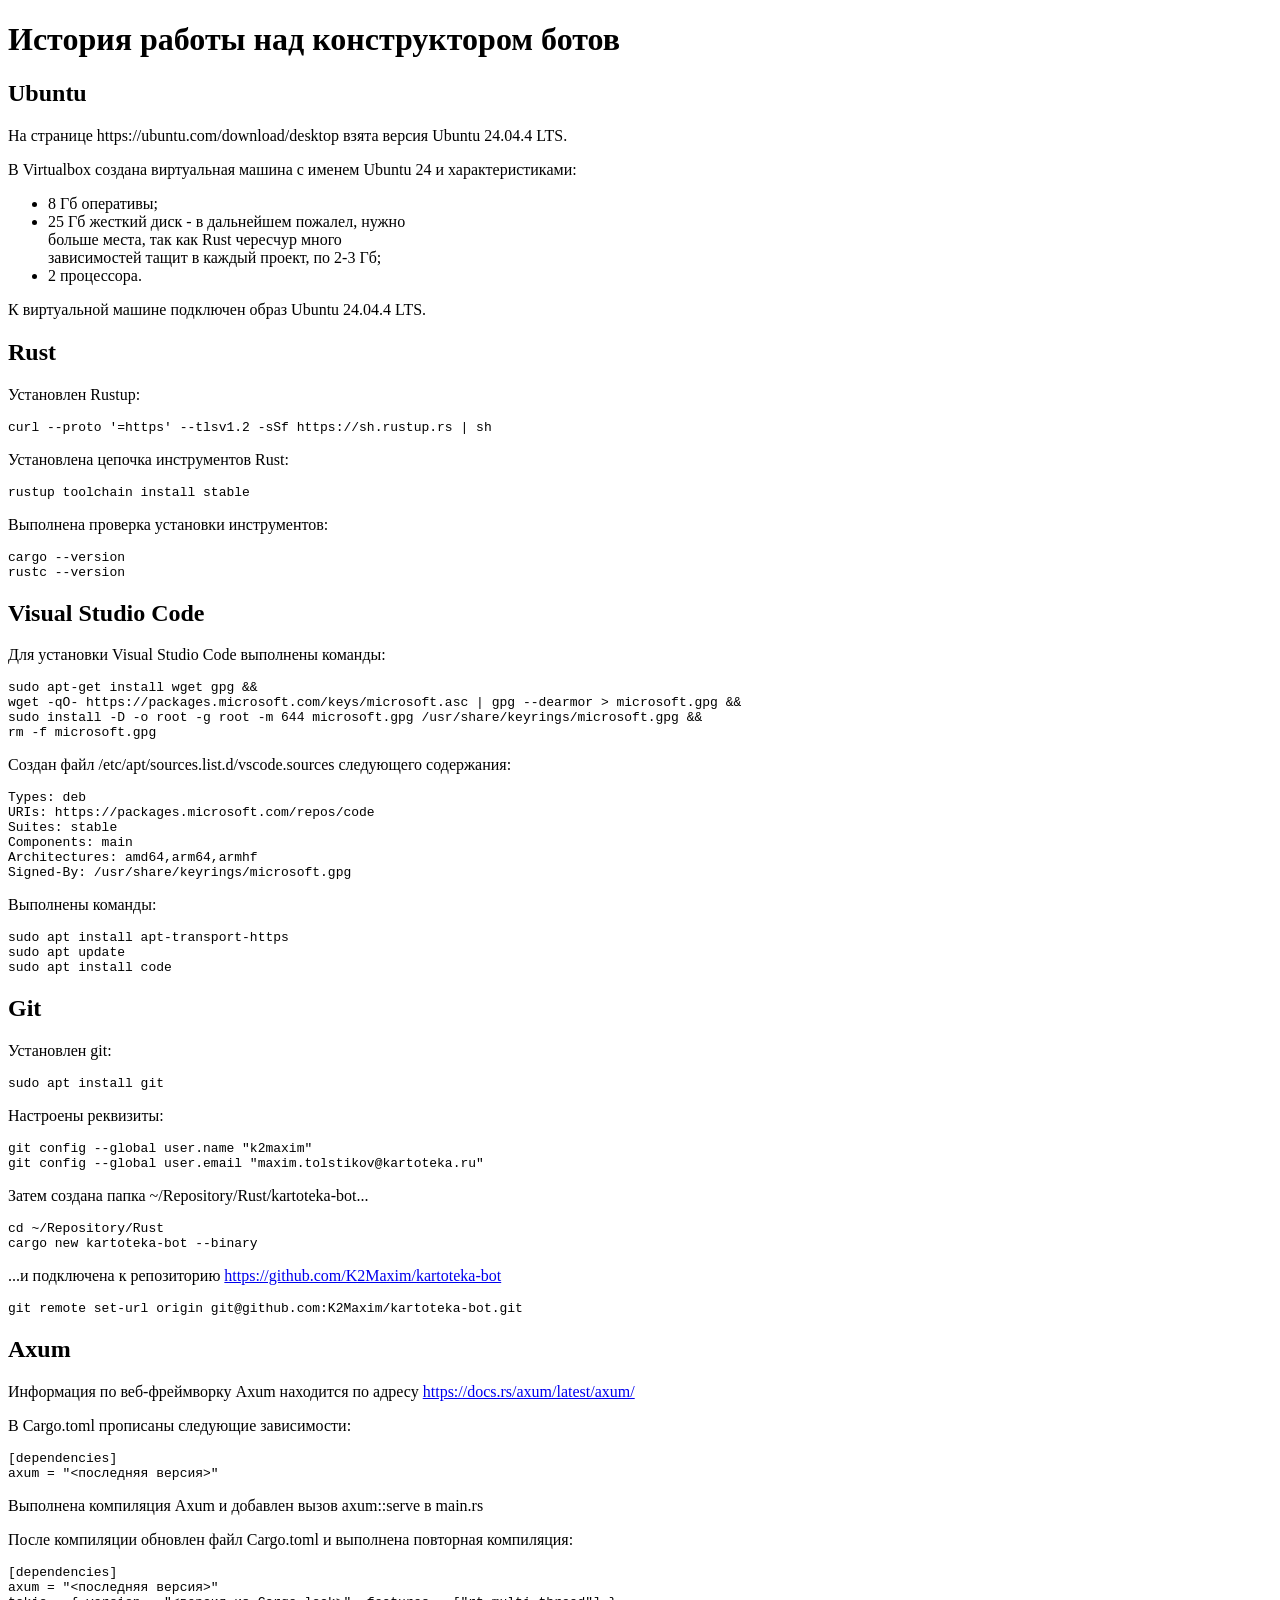
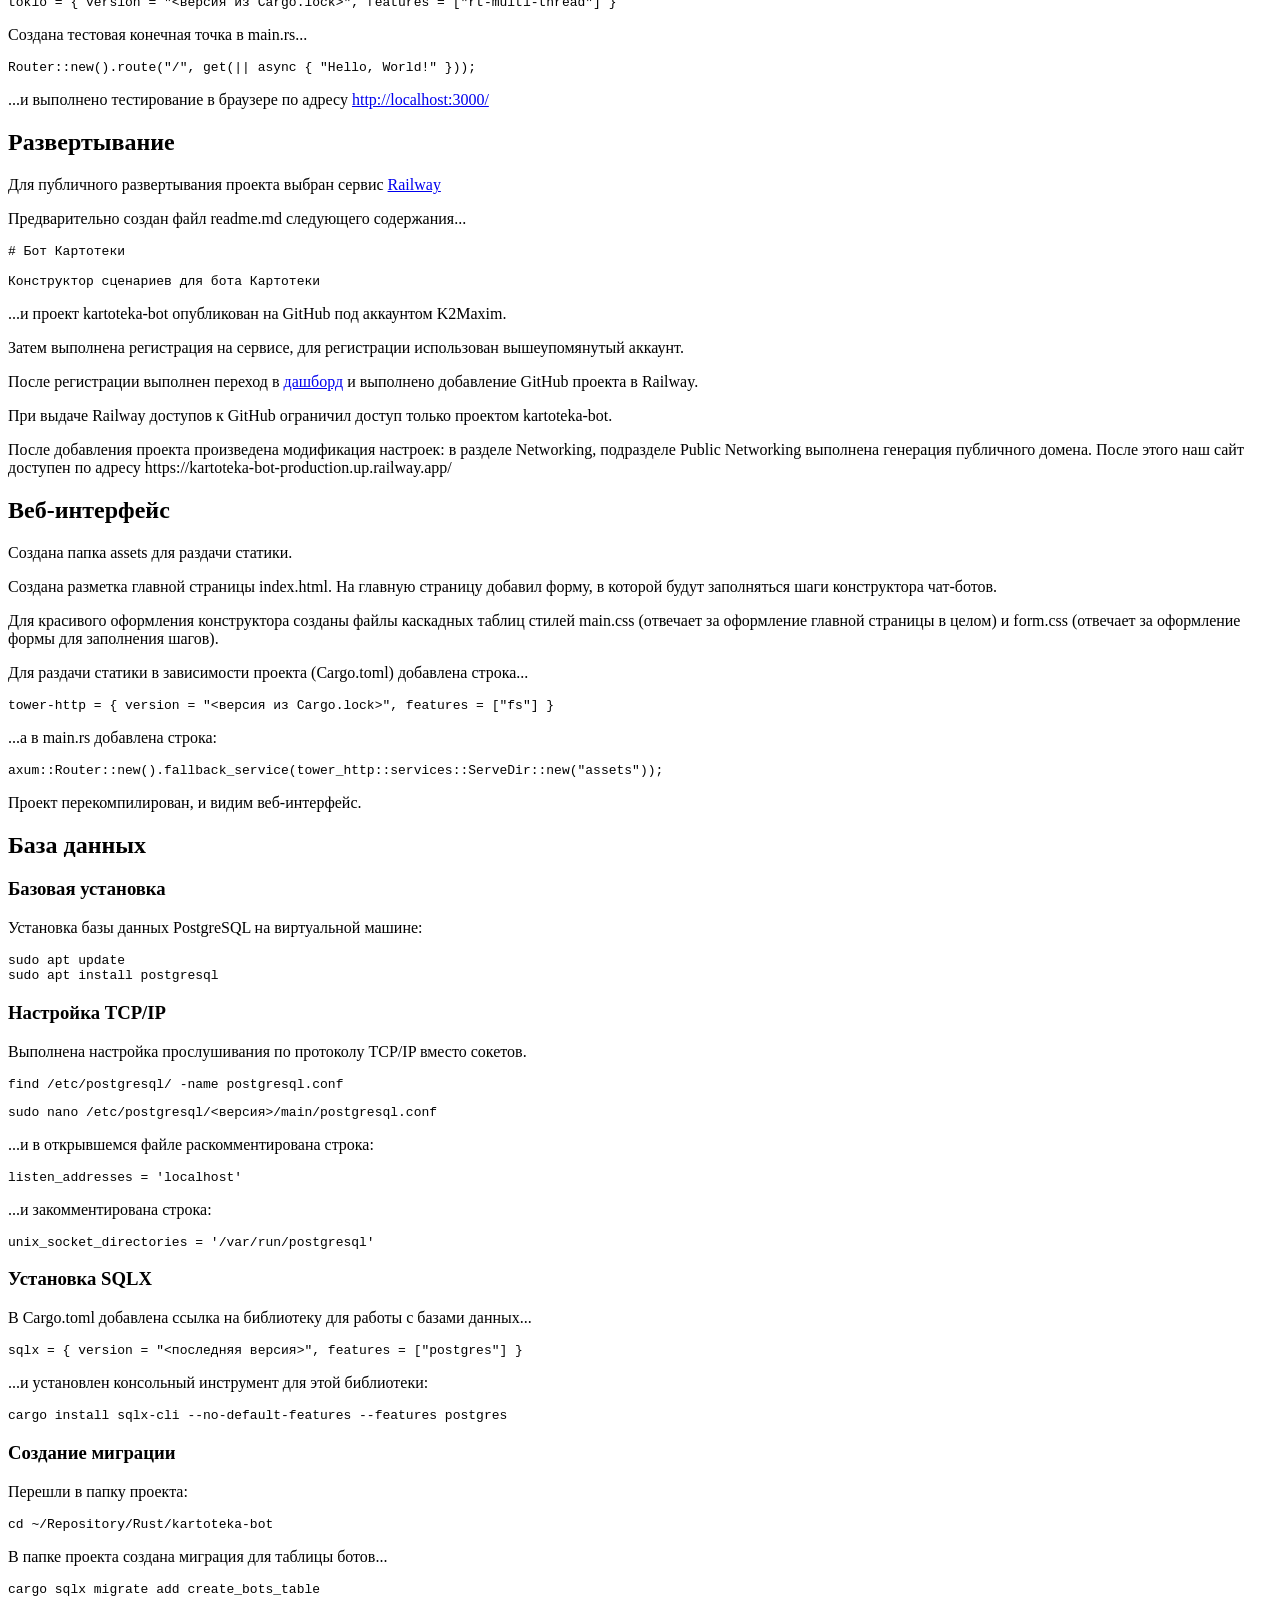
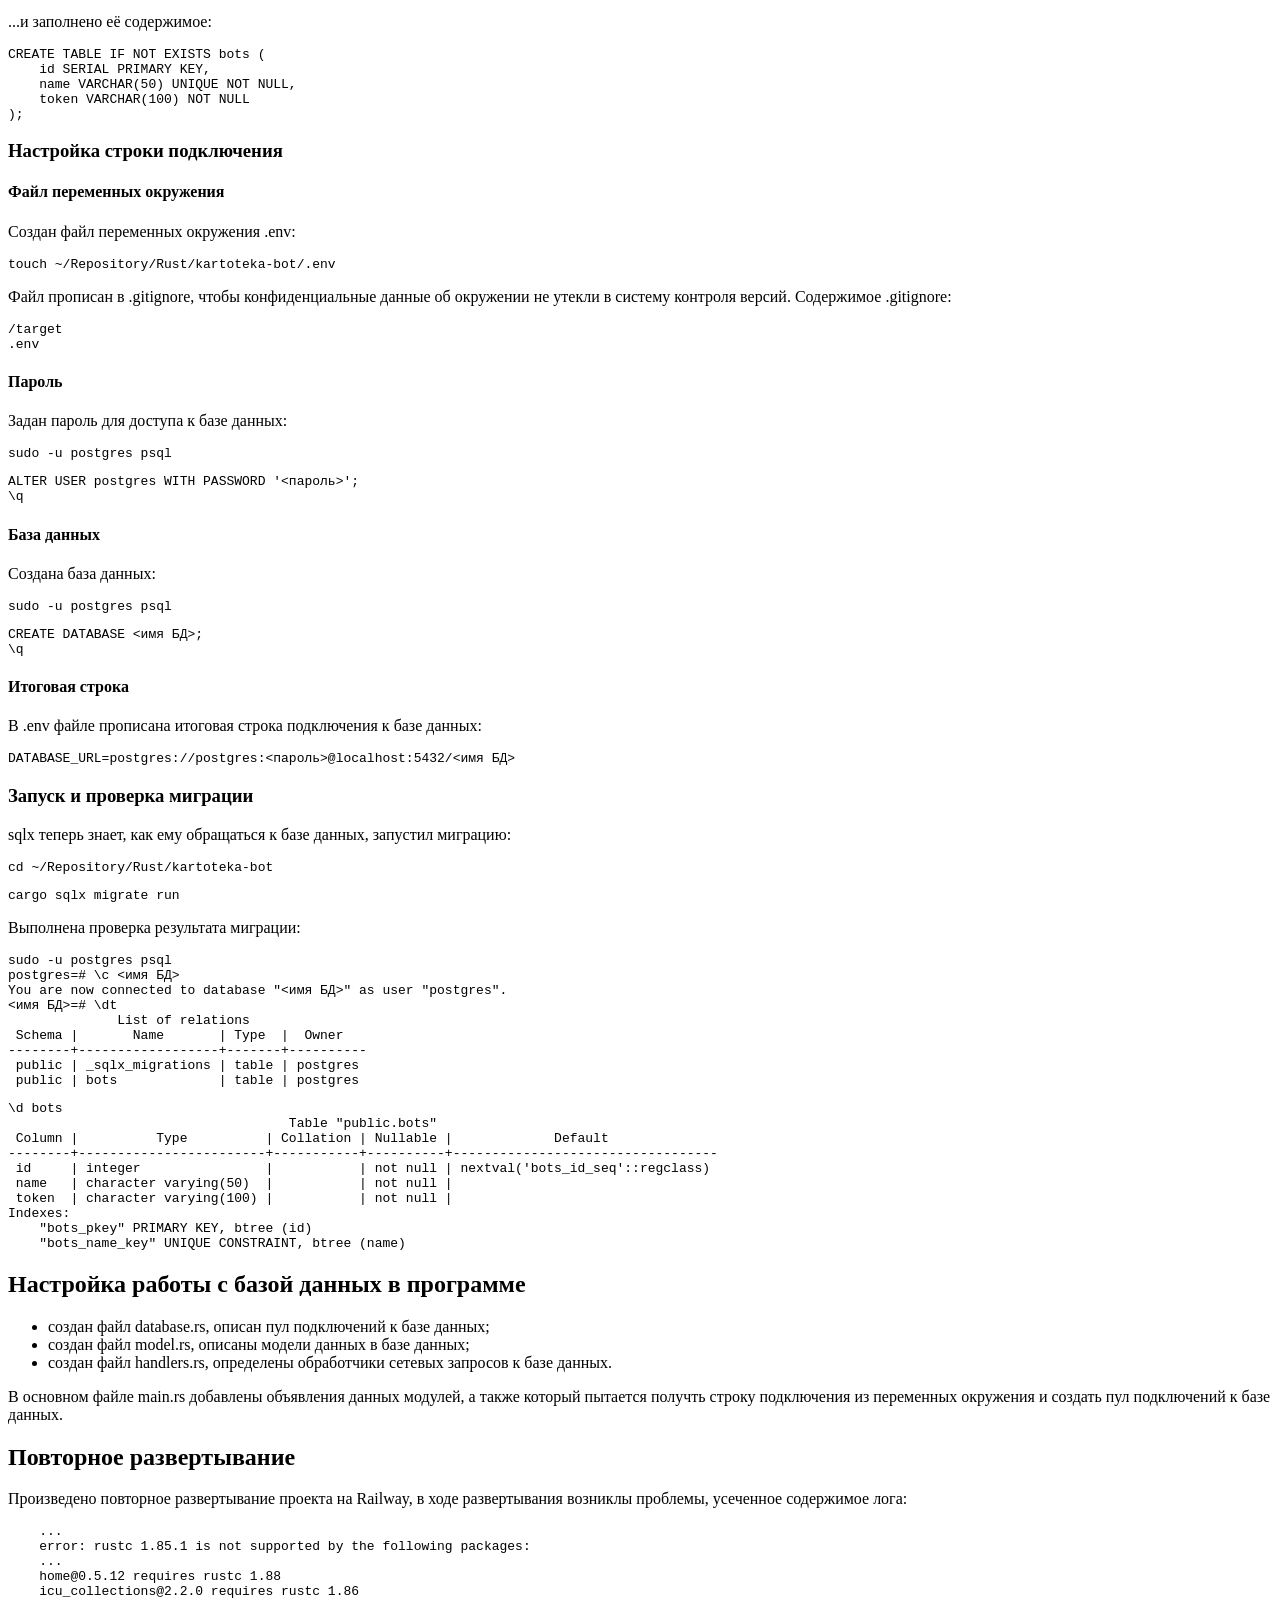
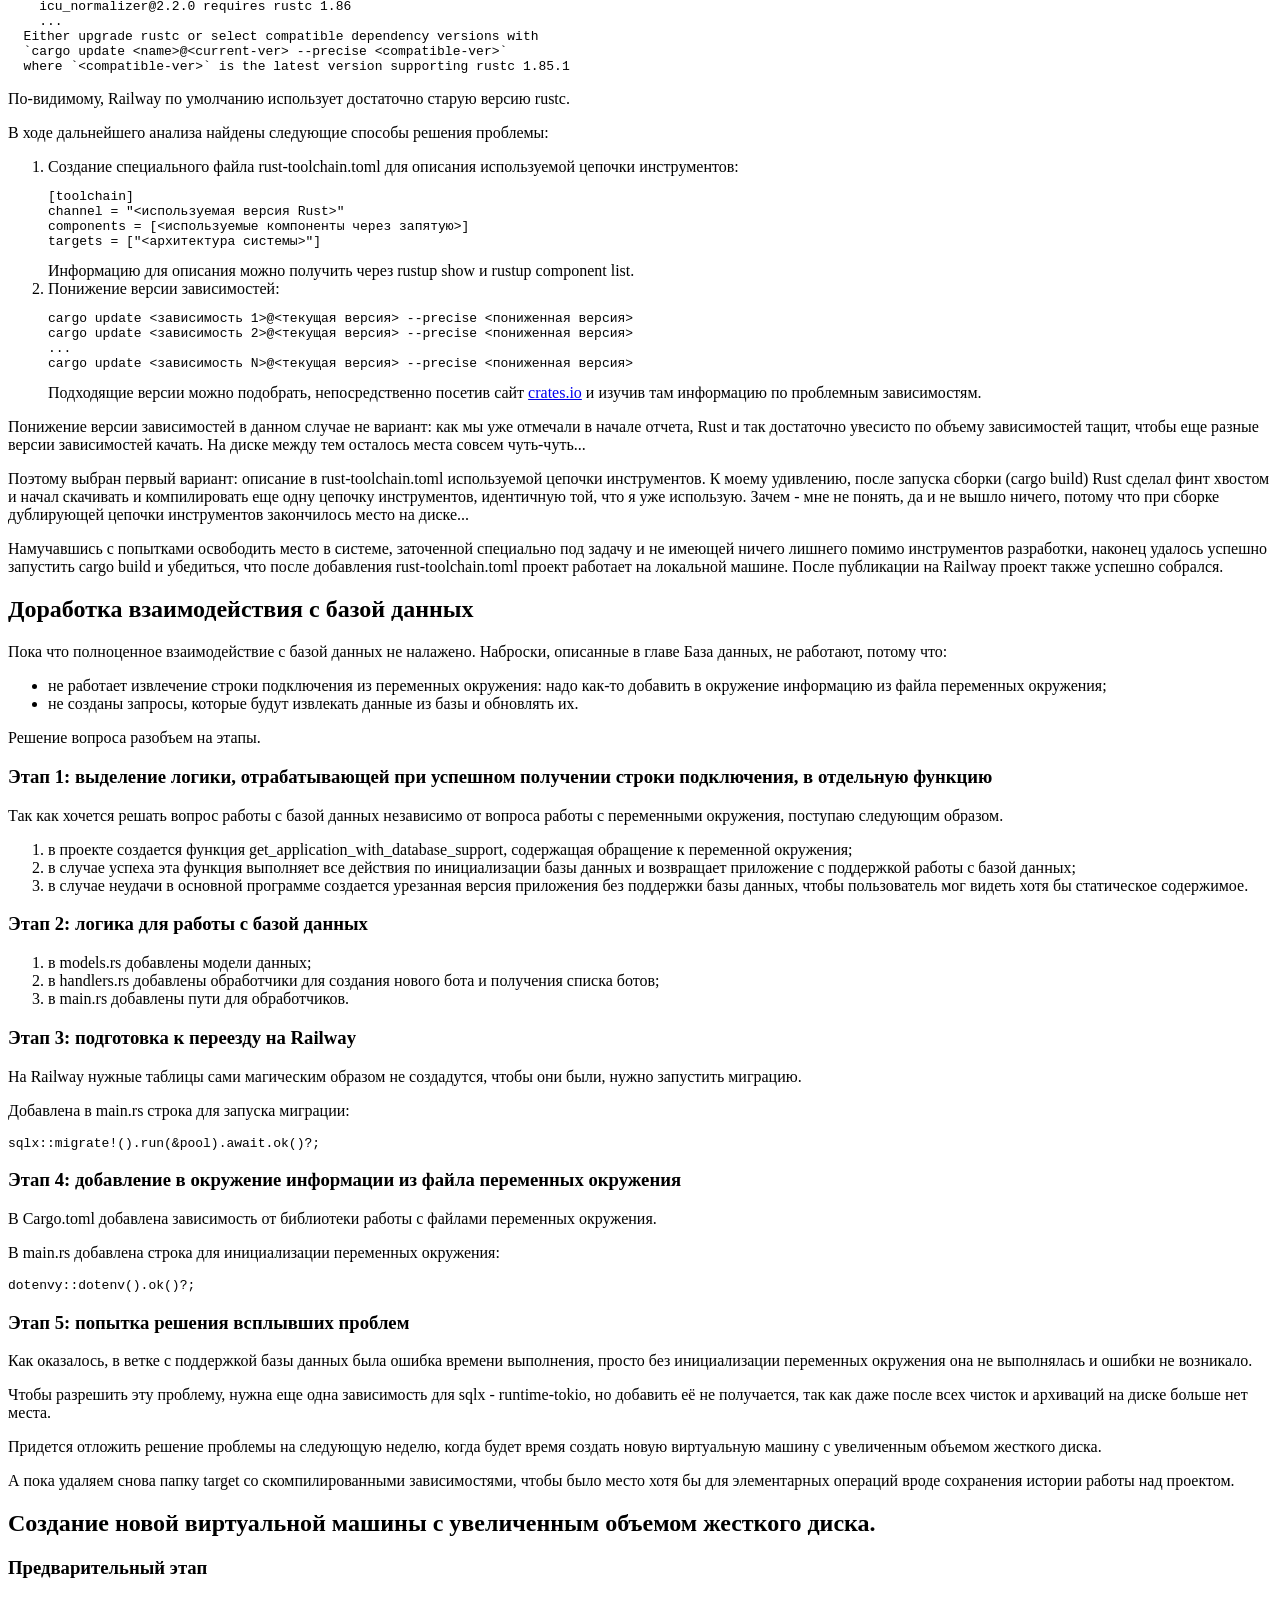
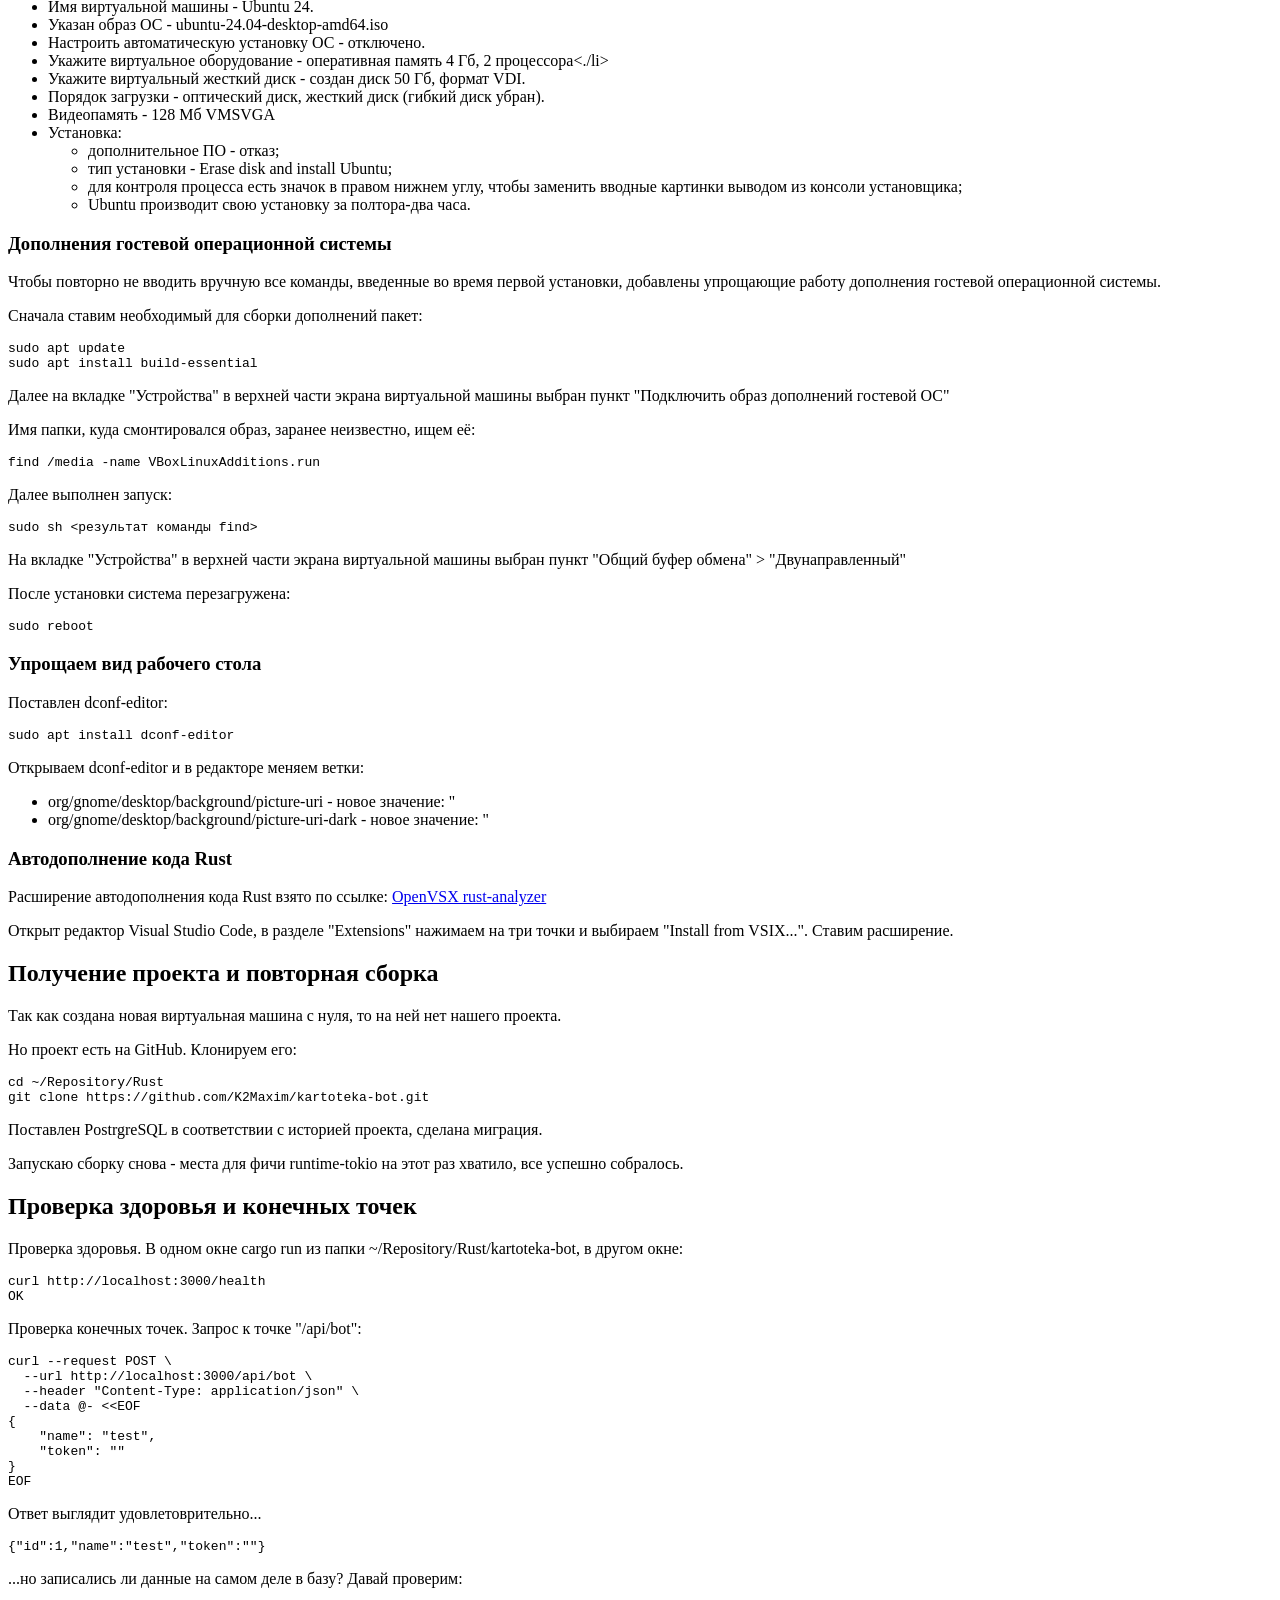
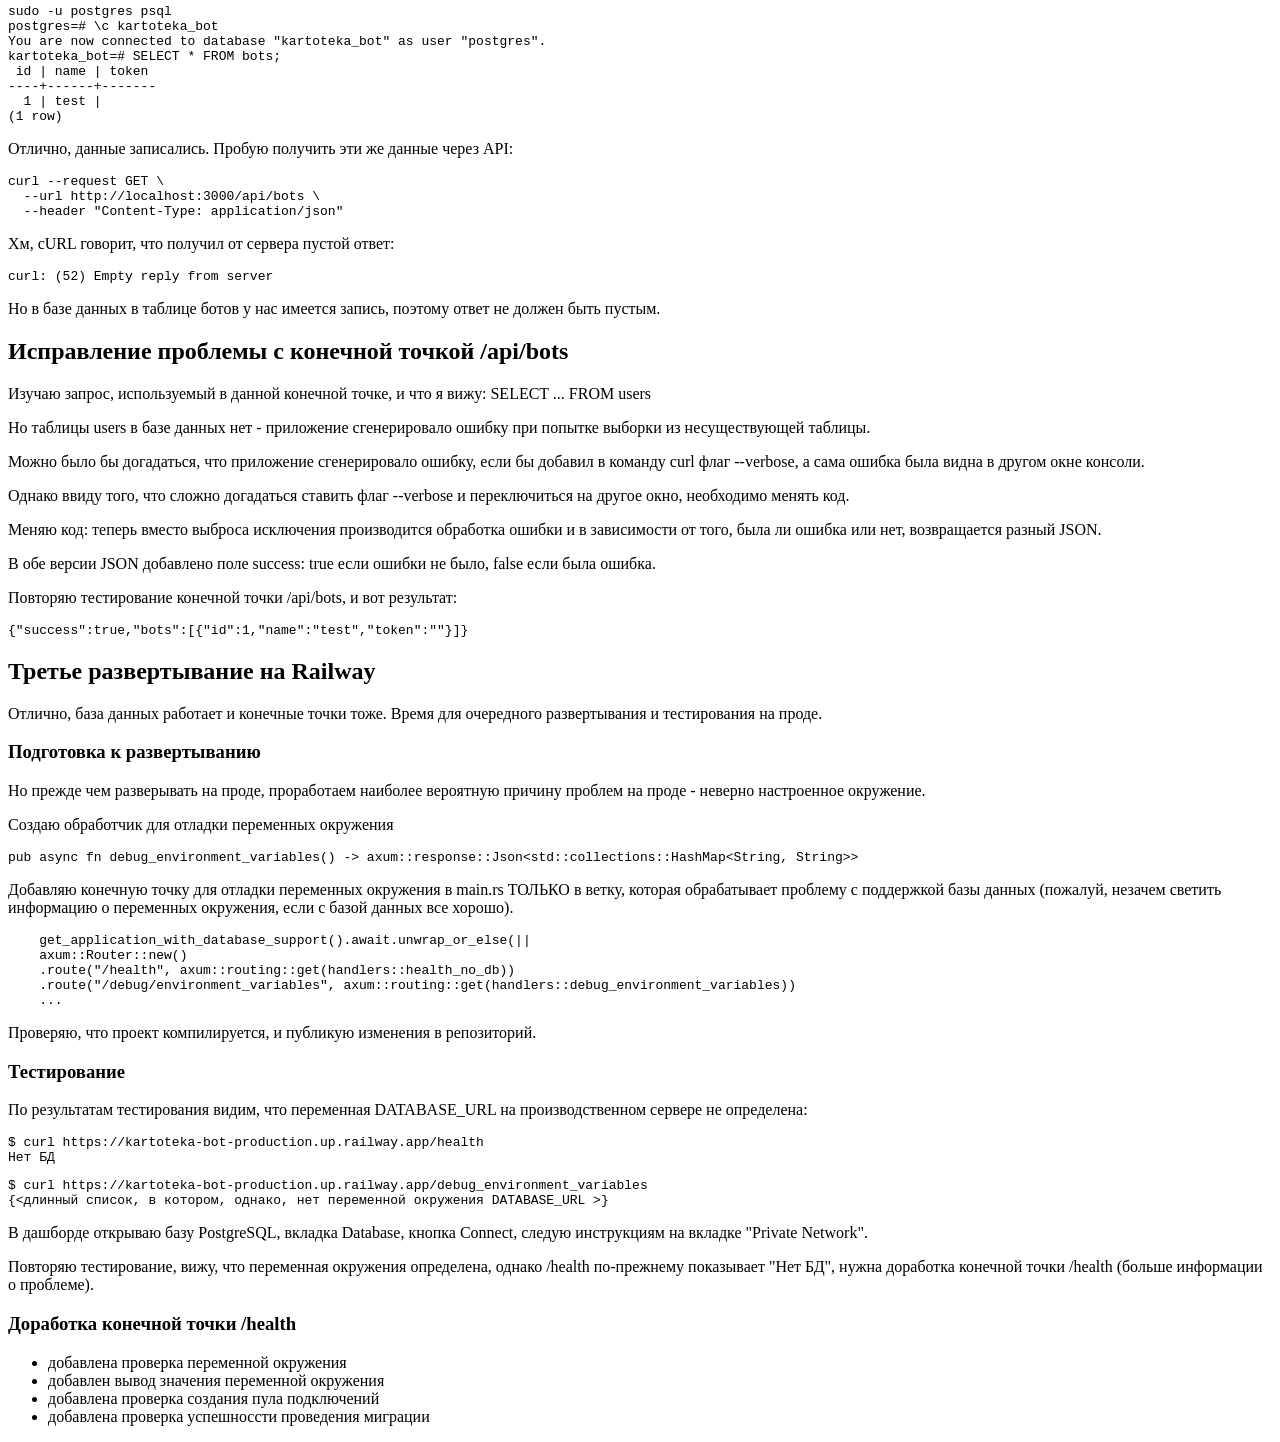
==== commit ddb9cb19: "Детализация вывода конечной точки /health" ====
--- a/assets/history.html
+++ b/assets/history.html
@@ -402,9 +402,11 @@
 
     <h2>Третье развертывание на Railway</h2>
     <p>Отлично, база данных работает и конечные точки тоже. Время для очередного развертывания и тестирования на проде.</p>
-    <p>Но прежде чем разверывать на проде, проработаем наиболее вероятную причину проблем на проде - неверно настроенное окружение.</p>
+    
+	<h3>Подготовка к развертыванию</h3>
+	<p>Но прежде чем разверывать на проде, проработаем наиболее вероятную причину проблем на проде - неверно настроенное окружение.</p>
     <p>Создаю обработчик для отладки переменных окружения</p>
-    <pre><code>pub async fn debug_environment_variables() -> axum::response::Json&lt;Vec&lt;String&gt;&gt;</code></pre>
+    <pre><code>pub async fn debug_environment_variables() -> axum::response::Json&lt;std::collections::HashMap&lt;String, String&gt;&gt;</code></pre>
     <p>
         Добавляю конечную точку для отладки переменных окружения в main.rs ТОЛЬКО в ветку,
         которая обрабатывает проблему с поддержкой базы данных (пожалуй, незачем светить
@@ -413,8 +415,25 @@
     <pre><code>    get_application_with_database_support().await.unwrap_or_else(||
     axum::Router::new()
     .route("/health", axum::routing::get(handlers::health_no_db))
-    .route("/debug_environment_variables", axum::routing::get(handlers::debug_environment_variables))
+    .route("/debug/environment_variables", axum::routing::get(handlers::debug_environment_variables))
     ...</code></pre>
     <p>Проверяю, что проект компилируется, и публикую изменения в репозиторий.</p>
+
+	<h3>Тестирование</h3>
+	<p>По результатам тестирования видим, что переменная DATABASE_URL на производственном сервере не определена:</p>
+	<pre><code>$ curl https://kartoteka-bot-production.up.railway.app/health
+Нет БД</code></pre>
+	<pre><code>$ curl https://kartoteka-bot-production.up.railway.app/debug_environment_variables
+{&lt;длинный список, в котором, однако, нет переменной окружения DATABASE_URL &gt;}</code></pre>
+	<p>В дашборде открываю базу PostgreSQL, вкладка Database, кнопка Connect, следую инструкциям на вкладке "Private Network".</p>
+	<p>Повторяю тестирование, вижу, что переменная окружения определена, однако /health по-прежнему показывает "Нет БД", нужна доработка конечной точки /health (больше информации о проблеме).</p>
+
+	<h3>Доработка конечной точки /health</h3>
+	<ul>
+		<li>добавлена проверка переменной окружения</li>
+		<li>добавлен вывод значения переменной окружения</li>
+		<li>добавлена проверка создания пула подключений</li>
+		<li>добавлена проверка успешноссти проведения миграции</li>
+	</ul>
 </body>
 </html>
